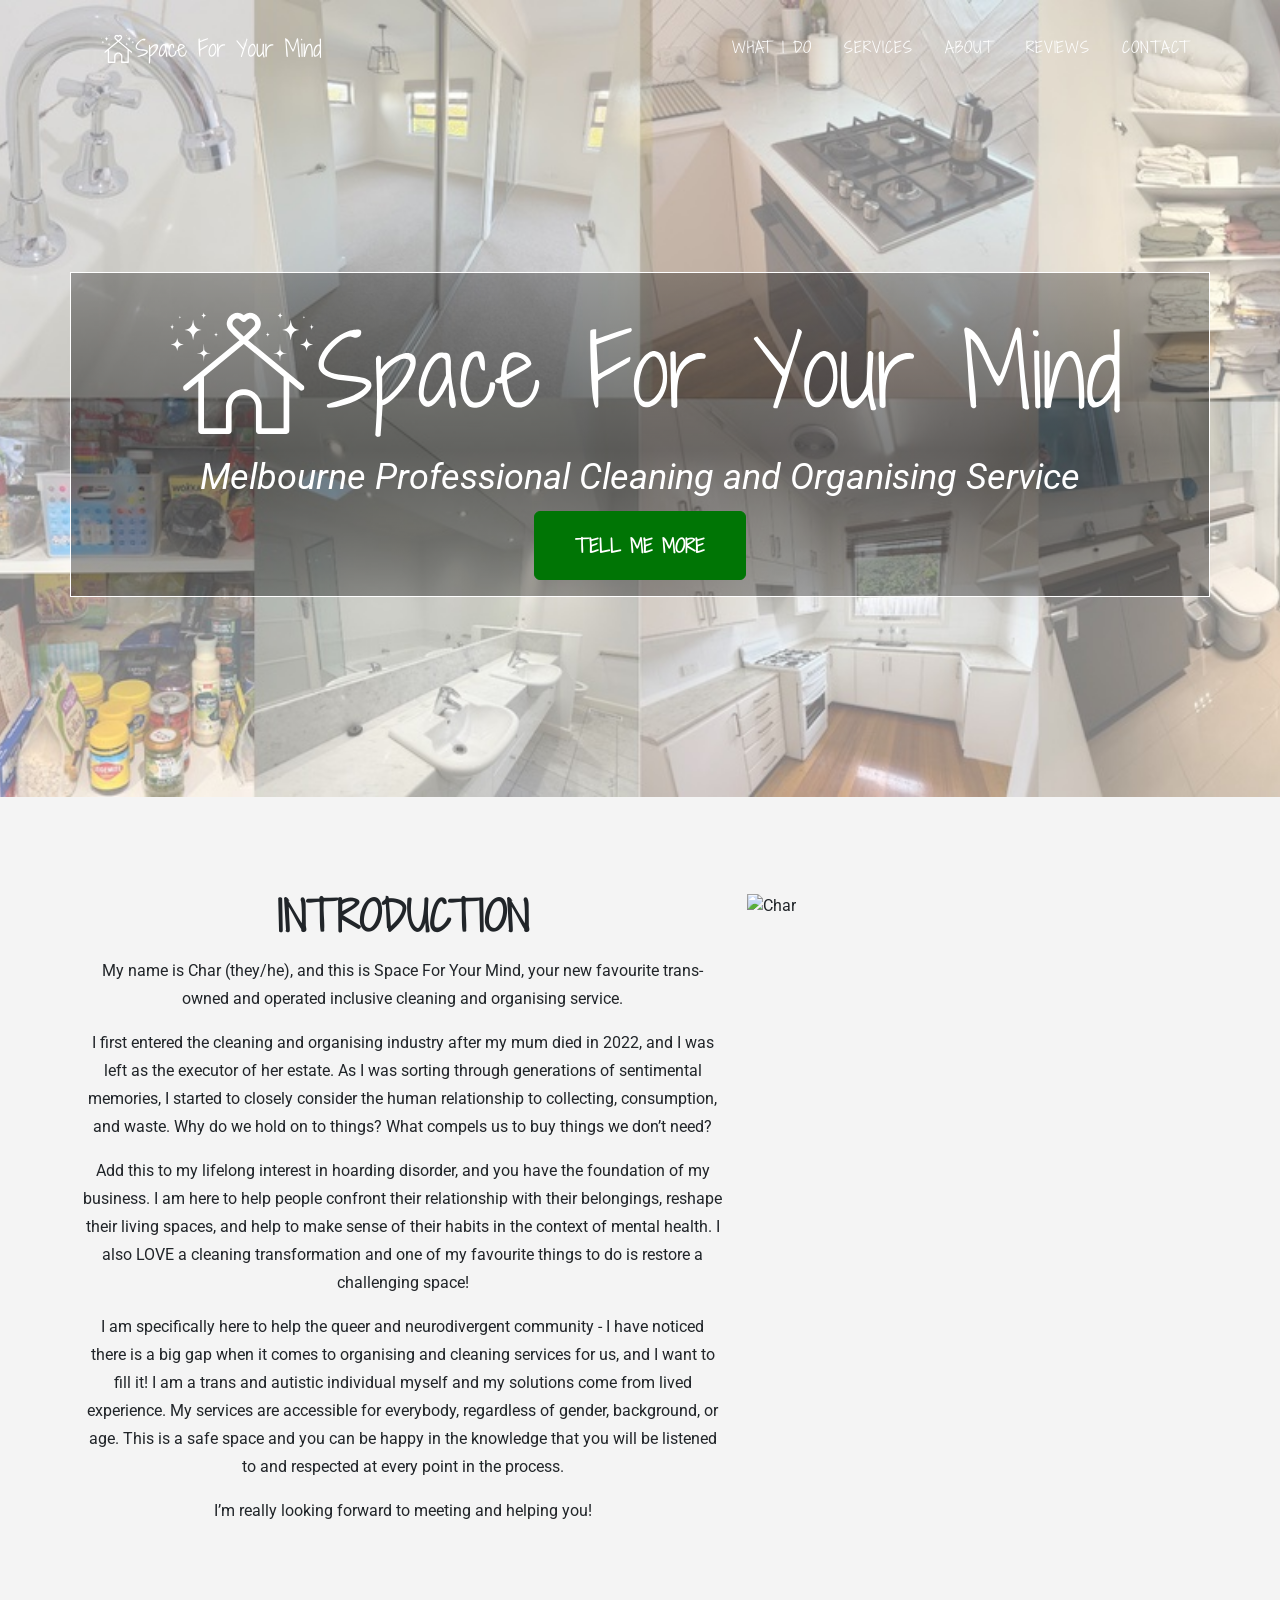
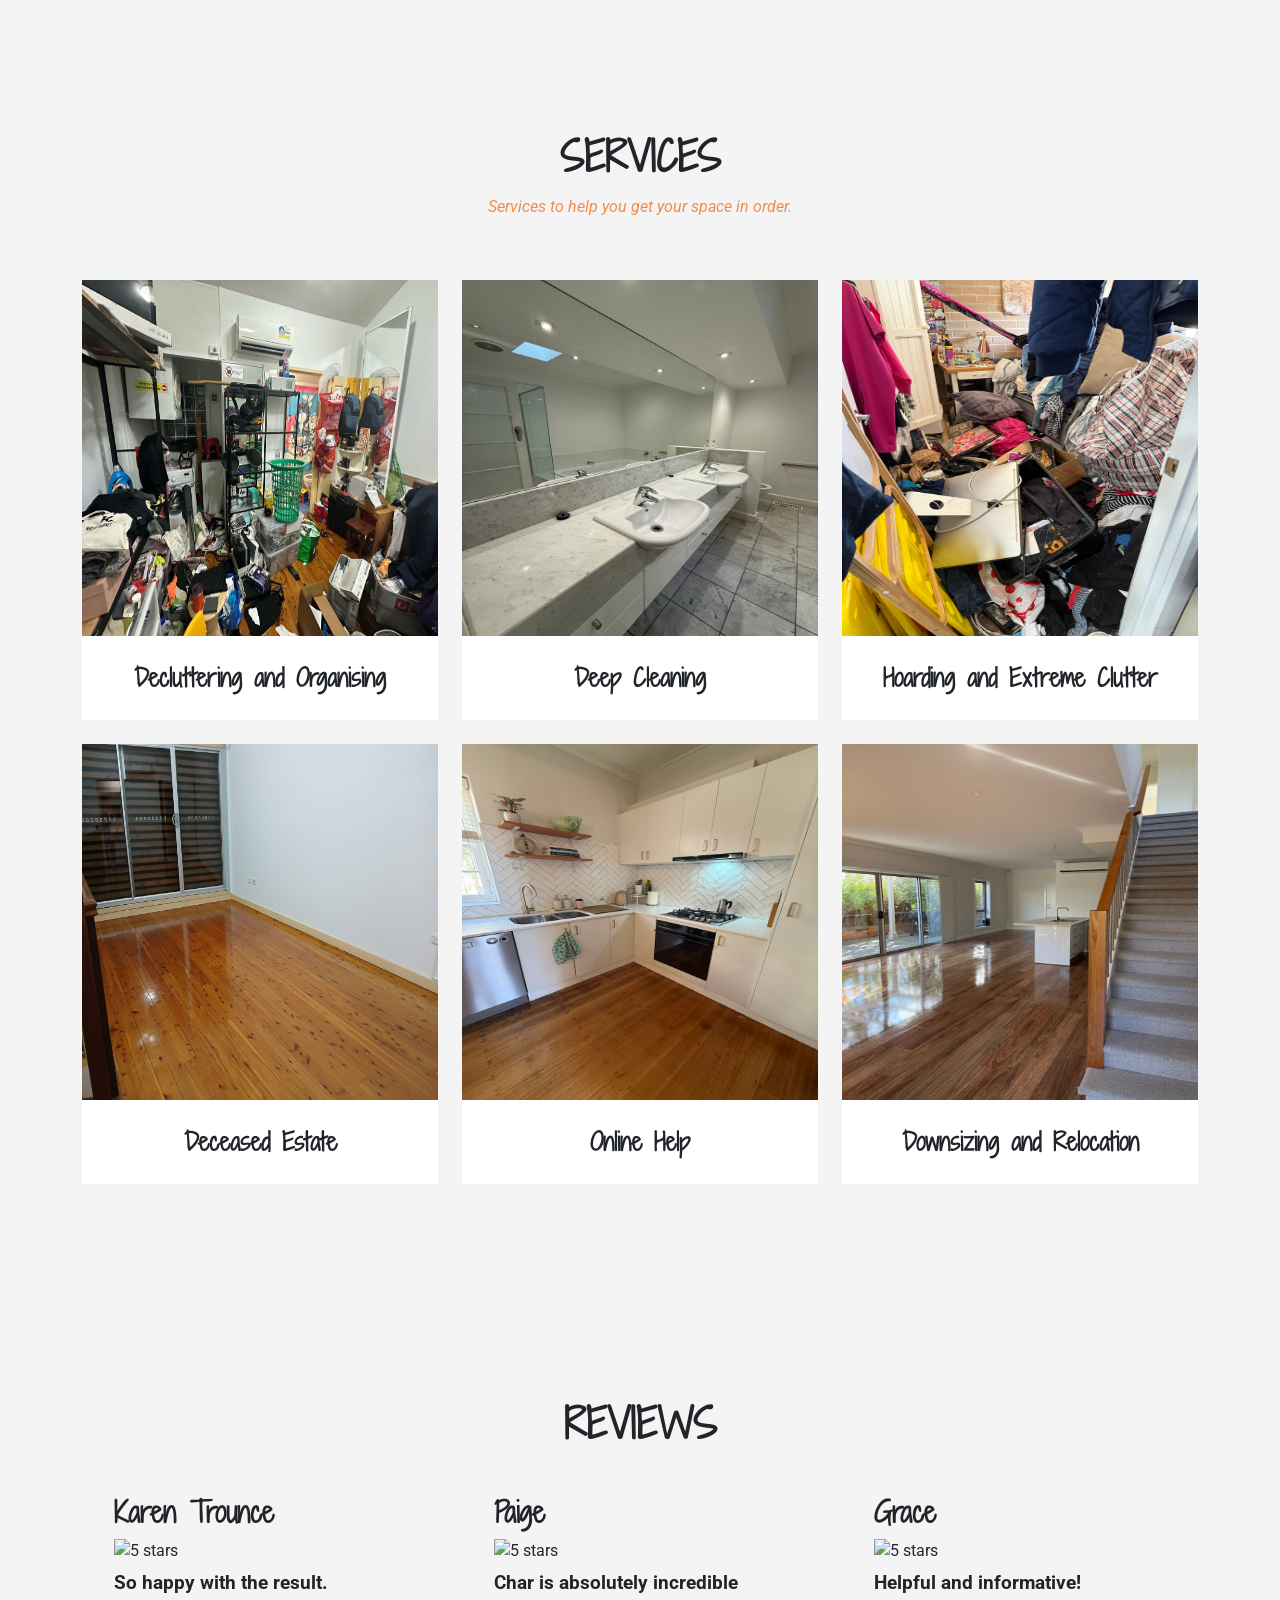
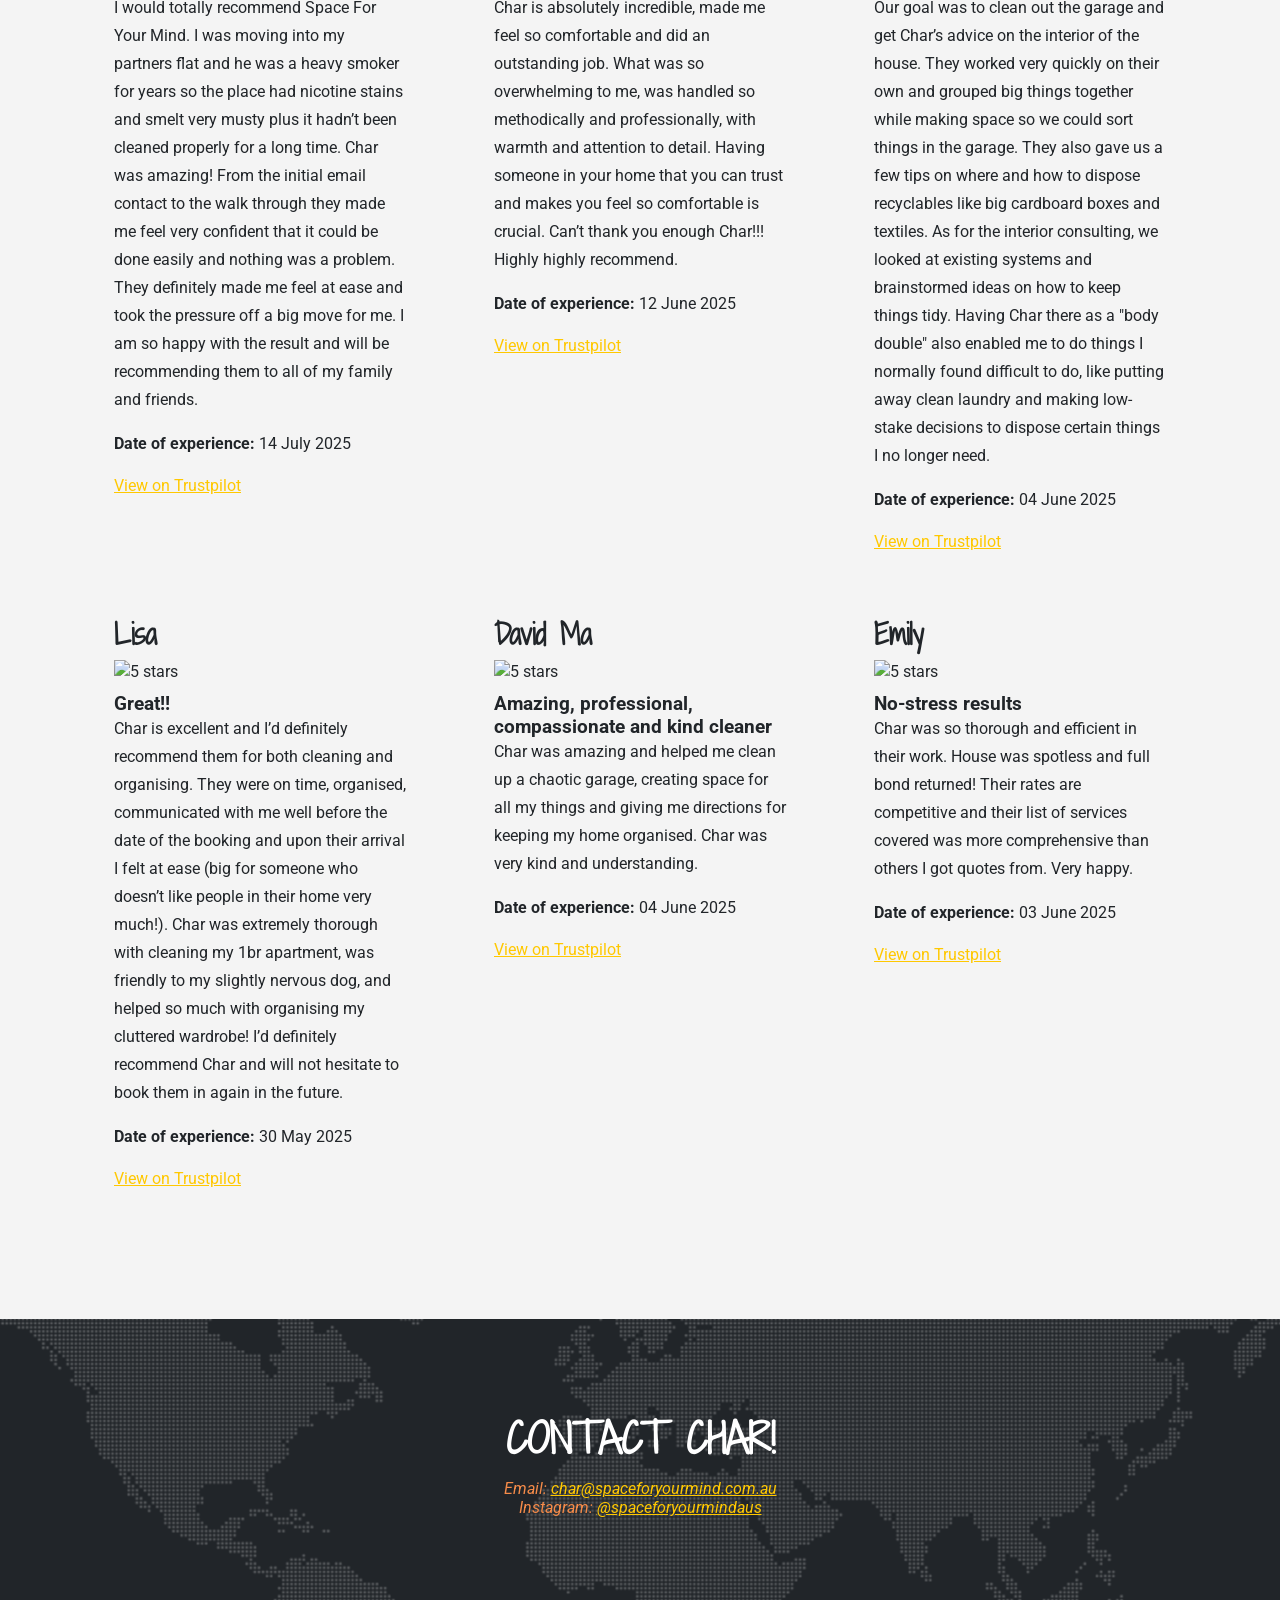
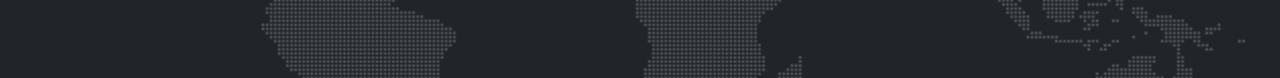
==== docs/index.html @ 2ed7f694 "first commit" ====
<!DOCTYPE html>
<html lang="en">

<head>
  <meta charset="utf-8" />
  <meta name="viewport" content="width=device-width, initial-scale=1, shrink-to-fit=no" />
  <meta name="description" content="" />
  <meta name="author" content="" />
  <title>Space For Your Mind</title>
  <!-- Favicon-->
  <link rel="icon" type="image/x-icon" href="assets/favicon.ico" />
  <!-- Font Awesome icons (free version)-->
  <script src="https://use.fontawesome.com/releases/v6.3.0/js/all.js" crossorigin="anonymous"></script>
  <!-- Google fonts-->

  <link rel="preconnect" href="https://fonts.googleapis.com">
  <link rel="preconnect" href="https://fonts.gstatic.com" crossorigin>
  <link
    href="https://fonts.googleapis.com/css2?family=Roboto:ital,wght@0,100;0,300;0,400;0,500;0,700;0,900;1,100;1,300;1,400;1,500;1,700;1,900&family=Shadows+Into+Light+Two&display=swap"
    rel="stylesheet">

  <link href="https://fonts.googleapis.com/css?family=Montserrat:400,700" rel="stylesheet" type="text/css" />
  <link href="https://fonts.googleapis.com/css?family=Roboto+Slab:400,100,300,700" rel="stylesheet" type="text/css" />
  <!-- Core theme CSS (includes Bootstrap)-->
  <link href="css/styles.css" rel="stylesheet" />
  <link href="css/spaceforyourmind.css" rel="stylesheet" />
</head>

<body id="page-top">
<!-- Navigation-->
<nav class="navbar navbar-expand-lg navbar-dark fixed-top" id="mainNav">
  <div class="container">
    <a class="navbar-brand" href="#page-top"><img src="assets/SFYM-logo.svg" alt="Space For Your Mind" /></a>
    <button class="navbar-toggler" type="button" data-bs-toggle="collapse" data-bs-target="#navbarResponsive"
      aria-controls="navbarResponsive" aria-expanded="false" aria-label="Toggle navigation">
      Menu
      <i class="fas fa-bars ms-1"></i>
    </button>



    <div class="collapse navbar-collapse" id="navbarResponsive">
      <ul class="navbar-nav text-uppercase ms-auto py-4 py-lg-0">
        <li class="nav-item">
          <a class="nav-link" href="#values">What I do</a>
        </li>
        <li class="nav-item">
          <a class="nav-link" href="#portfolio">Services</a>
        </li>
        <li class="nav-item">
          <a class="nav-link" href="#introduction">About</a>
        </li>
        <li class="nav-item"><a class="nav-link" href="#reviews">Reviews</a></li>
        <li class="nav-item">
          <a class="nav-link" href="#contact">Contact</a>
        </li>
      </ul>
    </div>
  </div>
</nav>
<!-- Masthead-->
<header class="masthead" style="">
  <div class="container">
    <div class="masthead-heading text-uppercase">
      <img id="masthead-logo" src="assets/SFYM-logo.svg" alt="Space For Your Mind" />
    </div>
    <div class="masthead-subheading">Melbourne Professional Cleaning and Organising Service</div>
    <a class="btn btn-primary btn-xl text-uppercase" href="#values">Tell Me More</a>
  </div>
</header>
  <section class="page-section" id="introduction">
    <div class="container">
      <div class="row">
        <div class="col-md-7 text-center">
          <h2 class="section-heading text-uppercase">Introduction</h2>
          <p>My name is Char (they/he), and this is Space For Your Mind, your new favourite trans-owned and operated inclusive cleaning and organising service. </p>
          <p>I first entered the cleaning and organising industry after my mum died in 2022, and I was left as the executor of her estate. As I was sorting through generations of sentimental memories, I started to closely consider the human relationship to collecting, consumption, and waste. Why do we hold on to things? What compels us to buy things we don’t need?</p>
          <p>Add this to my lifelong interest in hoarding disorder, and you have the foundation of my business. I am here to help people confront their relationship with their belongings, reshape their living spaces, and help to make sense of their habits in the context of mental health. I also LOVE a cleaning transformation and one of my favourite things to do is restore a challenging space! </p>
          <p>I am specifically here to help the queer and neurodivergent community - I have noticed there is a big gap when it comes to organising and cleaning services for us, and I want to fill it! I am a trans and autistic individual myself and my solutions come from lived experience. My services are accessible for everybody, regardless of gender, background, or age. This is a safe space and you can be happy in the knowledge that you will be listened to and respected at every point in the process.</p>
          <p>I’m really looking forward to meeting and helping you!</p>
        </div>
        <div class="col-md-5">
          <img src="/assets/img/char.jpeg" alt="Char" class="img-fluid" />
        </div>
      </div>
    </div>
  </section>

<style>
  div.horizontal-scroll {
    width: 100%;
    display: flex;
    flex-direction: row;
    overflow-x: auto;
    scroll-snap-type: x mandatory;

    > * {
      scroll-snap-align: start;
      margin-top: 1rem;
      margin-right: 1rem;
    }
  }
</style>

<section class="page-section bg-dark" id="portfolio">
    <div class="container">
      <div class="text-center">
        <h2 class="section-heading text-uppercase">Services</h2>
        <h3 class="section-subheading text-muted">Services to help you get your space in order.</h3>
      </div>
  
      <div id="servicesCarousel" class="carousel slide d-block d-md-none" data-bs-ride="false">
        <div class="carousel-inner">
            <div class="carousel-item active">
              <a class="d-block" data-bs-toggle="modal" href="#modal-decluttering">
                <div class="ratio ratio-1x1">
                  <img class="w-100 h-100 object-cover" src="assets/img/portfolio/decluttering.jpg" alt="Decluttering and Organising">
                </div>
              </a>
              <div class="mt-2 text-center">
                <h5 class="mb-1">Decluttering and Organising</h5>
                <p class="text-muted mb-0"></p>
              </div>
            </div>
            <div class="carousel-item ">
              <a class="d-block" data-bs-toggle="modal" href="#modal-deep-cleaning">
                <div class="ratio ratio-1x1">
                  <img class="w-100 h-100 object-cover" src="assets/img/portfolio/deep-cleaning.jpg" alt="Deep Cleaning">
                </div>
              </a>
              <div class="mt-2 text-center">
                <h5 class="mb-1">Deep Cleaning</h5>
                <p class="text-muted mb-0"></p>
              </div>
            </div>
            <div class="carousel-item ">
              <a class="d-block" data-bs-toggle="modal" href="#modal-hoarding">
                <div class="ratio ratio-1x1">
                  <img class="w-100 h-100 object-cover" src="assets/img/portfolio/hoarding.jpg" alt="Hoarding and Extreme Clutter">
                </div>
              </a>
              <div class="mt-2 text-center">
                <h5 class="mb-1">Hoarding and Extreme Clutter</h5>
                <p class="text-muted mb-0"></p>
              </div>
            </div>
            <div class="carousel-item ">
              <a class="d-block" data-bs-toggle="modal" href="#modal-deceased-estate">
                <div class="ratio ratio-1x1">
                  <img class="w-100 h-100 object-cover" src="assets/img/portfolio/deceased-estate.jpg" alt="Deceased Estate">
                </div>
              </a>
              <div class="mt-2 text-center">
                <h5 class="mb-1">Deceased Estate</h5>
                <p class="text-muted mb-0"></p>
              </div>
            </div>
            <div class="carousel-item ">
              <a class="d-block" data-bs-toggle="modal" href="#modal-end-of-lease">
                <div class="ratio ratio-1x1">
                  <img class="w-100 h-100 object-cover" src="assets/img/portfolio/end-of-lease.jpg" alt="Online Help">
                </div>
              </a>
              <div class="mt-2 text-center">
                <h5 class="mb-1">Online Help</h5>
                <p class="text-muted mb-0"></p>
              </div>
            </div>
            <div class="carousel-item ">
              <a class="d-block" data-bs-toggle="modal" href="#modal-downsizing">
                <div class="ratio ratio-1x1">
                  <img class="w-100 h-100 object-cover" src="assets/img/portfolio/downsizing.jpg" alt="Downsizing and Relocation">
                </div>
              </a>
              <div class="mt-2 text-center">
                <h5 class="mb-1">Downsizing and Relocation</h5>
                <p class="text-muted mb-0"></p>
              </div>
            </div>
        </div>
      </div>
  
      <div class="d-flex justify-content-center align-items-center gap-3 mt-2 d-block d-md-none">
        <button class="btn btn-dark" type="button" data-bs-target="#servicesCarousel" data-bs-slide="prev" aria-label="Previous">‹</button>
        <a id="mobileDetailsLink" class="btn btn-outline-dark" href="#modal-decluttering" data-bs-toggle="modal">Details</a>
        <button class="btn btn-dark" type="button" data-bs-target="#servicesCarousel" data-bs-slide="next" aria-label="Next">›</button>
      </div>
  
      <script>
        (function(){
          const carousel = document.getElementById('servicesCarousel');
          const details = document.getElementById('mobileDetailsLink');
          if (!carousel || !details) return;
          const updateLink = () => {
            const active = carousel.querySelector('.carousel-item.active a[data-bs-toggle="modal"]');
            if (!active) return;
            details.setAttribute('href', active.getAttribute('href'));
          };
          carousel.addEventListener('slid.bs.carousel', updateLink);
          updateLink();
        })();
      </script>
  
      <div class="row portfolio-grid d-none d-md-flex">
          <div class="col-12 col-md-4 mb-4">
            <!-- Portfolio item 1-->
            <div class="portfolio-item">
              <a class="portfolio-link" data-bs-toggle="modal" href="#modal-decluttering">
                <div class="portfolio-hover">
                  <div class="portfolio-hover-content">
                    <svg class="svg-inline--fa fa-plus fa-3x" aria-hidden="true" focusable="false" data-prefix="fas" data-icon="plus" role="img" xmlns="http://www.w3.org/2000/svg" viewBox="0 0 448 512" data-fa-i2svg=""><path fill="currentColor" d="M240 80c0-17.7-14.3-32-32-32s-32 14.3-32 32V224H32c-17.7 0-32 14.3-32 32s14.3 32 32 32H176V432c0 17.7 14.3 32 32 32s32-14.3 32-32V288H384c17.7 0 32-14.3 32-32s-14.3-32-32-32H240V80z"></path></svg><!-- <i class="fas fa-plus fa-3x"></i> Font Awesome fontawesome.com -->
                  </div>
                </div>
                <div class="ratio ratio-1x1">
                  <img class="w-100 h-100 object-cover" src="assets/img/portfolio/decluttering.jpg" alt="Decluttering and Organising">
                </div>
              </a>
              <div class="portfolio-caption">
                <div class="portfolio-caption-heading">Decluttering and Organising</div>
                <div class="portfolio-caption-subheading text-muted">
                  
                </div>
              </div>
            </div>
          </div>        <div class="col-12 col-md-4 mb-4">
            <!-- Portfolio item 1-->
            <div class="portfolio-item">
              <a class="portfolio-link" data-bs-toggle="modal" href="#modal-deep-cleaning">
                <div class="portfolio-hover">
                  <div class="portfolio-hover-content">
                    <svg class="svg-inline--fa fa-plus fa-3x" aria-hidden="true" focusable="false" data-prefix="fas" data-icon="plus" role="img" xmlns="http://www.w3.org/2000/svg" viewBox="0 0 448 512" data-fa-i2svg=""><path fill="currentColor" d="M240 80c0-17.7-14.3-32-32-32s-32 14.3-32 32V224H32c-17.7 0-32 14.3-32 32s14.3 32 32 32H176V432c0 17.7 14.3 32 32 32s32-14.3 32-32V288H384c17.7 0 32-14.3 32-32s-14.3-32-32-32H240V80z"></path></svg><!-- <i class="fas fa-plus fa-3x"></i> Font Awesome fontawesome.com -->
                  </div>
                </div>
                <div class="ratio ratio-1x1">
                  <img class="w-100 h-100 object-cover" src="assets/img/portfolio/deep-cleaning.jpg" alt="Deep Cleaning">
                </div>
              </a>
              <div class="portfolio-caption">
                <div class="portfolio-caption-heading">Deep Cleaning</div>
                <div class="portfolio-caption-subheading text-muted">
                  
                </div>
              </div>
            </div>
          </div>        <div class="col-12 col-md-4 mb-4">
            <!-- Portfolio item 1-->
            <div class="portfolio-item">
              <a class="portfolio-link" data-bs-toggle="modal" href="#modal-hoarding">
                <div class="portfolio-hover">
                  <div class="portfolio-hover-content">
                    <svg class="svg-inline--fa fa-plus fa-3x" aria-hidden="true" focusable="false" data-prefix="fas" data-icon="plus" role="img" xmlns="http://www.w3.org/2000/svg" viewBox="0 0 448 512" data-fa-i2svg=""><path fill="currentColor" d="M240 80c0-17.7-14.3-32-32-32s-32 14.3-32 32V224H32c-17.7 0-32 14.3-32 32s14.3 32 32 32H176V432c0 17.7 14.3 32 32 32s32-14.3 32-32V288H384c17.7 0 32-14.3 32-32s-14.3-32-32-32H240V80z"></path></svg><!-- <i class="fas fa-plus fa-3x"></i> Font Awesome fontawesome.com -->
                  </div>
                </div>
                <div class="ratio ratio-1x1">
                  <img class="w-100 h-100 object-cover" src="assets/img/portfolio/hoarding.jpg" alt="Hoarding and Extreme Clutter">
                </div>
              </a>
              <div class="portfolio-caption">
                <div class="portfolio-caption-heading">Hoarding and Extreme Clutter</div>
                <div class="portfolio-caption-subheading text-muted">
                  
                </div>
              </div>
            </div>
          </div>        <div class="col-12 col-md-4 mb-4">
            <!-- Portfolio item 1-->
            <div class="portfolio-item">
              <a class="portfolio-link" data-bs-toggle="modal" href="#modal-deceased-estate">
                <div class="portfolio-hover">
                  <div class="portfolio-hover-content">
                    <svg class="svg-inline--fa fa-plus fa-3x" aria-hidden="true" focusable="false" data-prefix="fas" data-icon="plus" role="img" xmlns="http://www.w3.org/2000/svg" viewBox="0 0 448 512" data-fa-i2svg=""><path fill="currentColor" d="M240 80c0-17.7-14.3-32-32-32s-32 14.3-32 32V224H32c-17.7 0-32 14.3-32 32s14.3 32 32 32H176V432c0 17.7 14.3 32 32 32s32-14.3 32-32V288H384c17.7 0 32-14.3 32-32s-14.3-32-32-32H240V80z"></path></svg><!-- <i class="fas fa-plus fa-3x"></i> Font Awesome fontawesome.com -->
                  </div>
                </div>
                <div class="ratio ratio-1x1">
                  <img class="w-100 h-100 object-cover" src="assets/img/portfolio/deceased-estate.jpg" alt="Deceased Estate">
                </div>
              </a>
              <div class="portfolio-caption">
                <div class="portfolio-caption-heading">Deceased Estate</div>
                <div class="portfolio-caption-subheading text-muted">
                  
                </div>
              </div>
            </div>
          </div>        <div class="col-12 col-md-4 mb-4">
            <!-- Portfolio item 1-->
            <div class="portfolio-item">
              <a class="portfolio-link" data-bs-toggle="modal" href="#modal-end-of-lease">
                <div class="portfolio-hover">
                  <div class="portfolio-hover-content">
                    <svg class="svg-inline--fa fa-plus fa-3x" aria-hidden="true" focusable="false" data-prefix="fas" data-icon="plus" role="img" xmlns="http://www.w3.org/2000/svg" viewBox="0 0 448 512" data-fa-i2svg=""><path fill="currentColor" d="M240 80c0-17.7-14.3-32-32-32s-32 14.3-32 32V224H32c-17.7 0-32 14.3-32 32s14.3 32 32 32H176V432c0 17.7 14.3 32 32 32s32-14.3 32-32V288H384c17.7 0 32-14.3 32-32s-14.3-32-32-32H240V80z"></path></svg><!-- <i class="fas fa-plus fa-3x"></i> Font Awesome fontawesome.com -->
                  </div>
                </div>
                <div class="ratio ratio-1x1">
                  <img class="w-100 h-100 object-cover" src="assets/img/portfolio/end-of-lease.jpg" alt="Online Help">
                </div>
              </a>
              <div class="portfolio-caption">
                <div class="portfolio-caption-heading">Online Help</div>
                <div class="portfolio-caption-subheading text-muted">
                  
                </div>
              </div>
            </div>
          </div>        <div class="col-12 col-md-4 mb-4">
            <!-- Portfolio item 1-->
            <div class="portfolio-item">
              <a class="portfolio-link" data-bs-toggle="modal" href="#modal-downsizing">
                <div class="portfolio-hover">
                  <div class="portfolio-hover-content">
                    <svg class="svg-inline--fa fa-plus fa-3x" aria-hidden="true" focusable="false" data-prefix="fas" data-icon="plus" role="img" xmlns="http://www.w3.org/2000/svg" viewBox="0 0 448 512" data-fa-i2svg=""><path fill="currentColor" d="M240 80c0-17.7-14.3-32-32-32s-32 14.3-32 32V224H32c-17.7 0-32 14.3-32 32s14.3 32 32 32H176V432c0 17.7 14.3 32 32 32s32-14.3 32-32V288H384c17.7 0 32-14.3 32-32s-14.3-32-32-32H240V80z"></path></svg><!-- <i class="fas fa-plus fa-3x"></i> Font Awesome fontawesome.com -->
                  </div>
                </div>
                <div class="ratio ratio-1x1">
                  <img class="w-100 h-100 object-cover" src="assets/img/portfolio/downsizing.jpg" alt="Downsizing and Relocation">
                </div>
              </a>
              <div class="portfolio-caption">
                <div class="portfolio-caption-heading">Downsizing and Relocation</div>
                <div class="portfolio-caption-subheading text-muted">
                  
                </div>
              </div>
            </div>
          </div>    </div>
  
        <!-- Scoped responsive styles for modal image -->
        <style>
          @media (max-width: 767.98px) {
            .modal-image-ratio { --bs-aspect-ratio: 50%; }
          }
          @media (min-width: 768px) {
            .modal-image-ratio { --bs-aspect-ratio: 100%; }
          }
          .portfolio-modal.modal .modal-content {
            padding-top: 0;
            padding-bottom: 0;
          }
        </style>
        <!-- Portfolio item 1 modal popup-->
        <div class="portfolio-modal modal fade" id="modal-decluttering" tabindex="-1" role="dialog" aria-hidden="true">
          <div class="modal-dialog modal-dialog-centered modal-lg">
          <div class="modal-content">
            <button type="button" class="btn-close ms-auto me-2 mt-2" data-bs-dismiss="modal" aria-label="Close"></button>
            <div class="container py-3">
              <div class="row justify-content-center">
                <div class="col-12 col-lg-10">
                  <div class="modal-body p-0">
                    <div class="row g-3">
                      <div class="col-12 col-md-5">
                        <div class="ratio modal-image-ratio">
                          <img class="w-100 h-100" style="object-fit: cover; object-position: center;" src="assets/img/portfolio/decluttering.jpg" alt="Decluttering and Organising">
                        </div>
                      </div>
                      <div class="col-12 col-md-7">
                        <h3 class="h4 h3-md">Decluttering and Organising</h3>
                        <div class="small small-md">
                          <p>My decluttering and organising service is for you if you are having trouble creating and maintaining organisation in any part of your living space. I can help you with one area (like a pantry or wardrobe), or we can dig right in and do the whole room - or the whole home! I start by chatting with you about your goals for the space, and any accessibility needs or special requests you may have. Then we can either work together decluttering, where I help you choose items to donate or discard, or you can sit back and let me organise your space without letting anything go.</p>
        <p>Decluttering and organising can be done over several sessions on an ongoing basis, or in one session – this all depends upon the size of the space and complexity of the task, and we will discuss a suitable timeframe in our initial consultation. I can also add on a deep clean of the home when the organising is finished, for that finishing touch! I am able to facilitate rubbish removal as well as small donations to op-shops (based on suitability of items and at the op-shop’s discretion).</p>
        
                        </div>
                        <div class="mt-3">
                          <button class="btn btn-primary" data-bs-dismiss="modal" type="button">Contact me</button>
                          <button class="btn btn-outline-secondary" data-bs-dismiss="modal" type="button">Close</button>
                        </div>
                      </div>
                    </div>
                  </div>
                </div>
              </div>
            </div>
          </div>
        </div>
        </div>      <!-- Scoped responsive styles for modal image -->
        <style>
          @media (max-width: 767.98px) {
            .modal-image-ratio { --bs-aspect-ratio: 50%; }
          }
          @media (min-width: 768px) {
            .modal-image-ratio { --bs-aspect-ratio: 100%; }
          }
          .portfolio-modal.modal .modal-content {
            padding-top: 0;
            padding-bottom: 0;
          }
        </style>
        <!-- Portfolio item 1 modal popup-->
        <div class="portfolio-modal modal fade" id="modal-deep-cleaning" tabindex="-1" role="dialog" aria-hidden="true">
          <div class="modal-dialog modal-dialog-centered modal-lg">
          <div class="modal-content">
            <button type="button" class="btn-close ms-auto me-2 mt-2" data-bs-dismiss="modal" aria-label="Close"></button>
            <div class="container py-3">
              <div class="row justify-content-center">
                <div class="col-12 col-lg-10">
                  <div class="modal-body p-0">
                    <div class="row g-3">
                      <div class="col-12 col-md-5">
                        <div class="ratio modal-image-ratio">
                          <img class="w-100 h-100" style="object-fit: cover; object-position: center;" src="assets/img/portfolio/deep-cleaning.jpg" alt="Deep Cleaning">
                        </div>
                      </div>
                      <div class="col-12 col-md-7">
                        <h3 class="h4 h3-md">Deep Cleaning</h3>
                        <div class="small small-md">
                          <p>Has your home or living space really got away from you? I understand, and I am here to help. If you are worried that your home has got to the point where it is no longer sanitary, or if you are simply overwhelmed by the task ahead, I can provide a deep, industrial clean for you. This can be for one room that you just can’t tackle alone, such as the kitchen, or it can be for the whole house. I provide a discreet, kind, and compassionate service, with my only goal being to make you feel safe and comfortable in your own space again.</p>
        
                        </div>
                        <div class="mt-3">
                          <button class="btn btn-primary" data-bs-dismiss="modal" type="button">Contact me</button>
                          <button class="btn btn-outline-secondary" data-bs-dismiss="modal" type="button">Close</button>
                        </div>
                      </div>
                    </div>
                  </div>
                </div>
              </div>
            </div>
          </div>
        </div>
        </div>      <!-- Scoped responsive styles for modal image -->
        <style>
          @media (max-width: 767.98px) {
            .modal-image-ratio { --bs-aspect-ratio: 50%; }
          }
          @media (min-width: 768px) {
            .modal-image-ratio { --bs-aspect-ratio: 100%; }
          }
          .portfolio-modal.modal .modal-content {
            padding-top: 0;
            padding-bottom: 0;
          }
        </style>
        <!-- Portfolio item 1 modal popup-->
        <div class="portfolio-modal modal fade" id="modal-hoarding" tabindex="-1" role="dialog" aria-hidden="true">
          <div class="modal-dialog modal-dialog-centered modal-lg">
          <div class="modal-content">
            <button type="button" class="btn-close ms-auto me-2 mt-2" data-bs-dismiss="modal" aria-label="Close"></button>
            <div class="container py-3">
              <div class="row justify-content-center">
                <div class="col-12 col-lg-10">
                  <div class="modal-body p-0">
                    <div class="row g-3">
                      <div class="col-12 col-md-5">
                        <div class="ratio modal-image-ratio">
                          <img class="w-100 h-100" style="object-fit: cover; object-position: center;" src="assets/img/portfolio/hoarding.jpg" alt="Hoarding and Extreme Clutter">
                        </div>
                      </div>
                      <div class="col-12 col-md-7">
                        <h3 class="h4 h3-md">Hoarding and Extreme Clutter</h3>
                        <div class="small small-md">
                          <p>Hoarding disorder is a complicated, isolating condition, but it is more common than you might think. If yourself or someone you know is struggling to let items go, while bringing more and more items into their already cluttered living space, seeking external help can be highly beneficial. I have extensive experience working with people who struggle with hoarding, and I am not here to simply come into your home and throw everything away. I am here to chat openly and honestly with you about your items and collections, what they mean to you, and what we might do with those items which are no longer serving a purpose to you. I aim to provide a holistic, ongoing approach to my hoarding clients and guide them through the difficult, yet necessary, process of letting items go. I also provide ongoing sessions and follow ups, to ensure the space is being maintained and to help with any extra cleaning and re-organising that may be necessary in the future.</p>
        
                        </div>
                        <div class="mt-3">
                          <button class="btn btn-primary" data-bs-dismiss="modal" type="button">Contact me</button>
                          <button class="btn btn-outline-secondary" data-bs-dismiss="modal" type="button">Close</button>
                        </div>
                      </div>
                    </div>
                  </div>
                </div>
              </div>
            </div>
          </div>
        </div>
        </div>      <!-- Scoped responsive styles for modal image -->
        <style>
          @media (max-width: 767.98px) {
            .modal-image-ratio { --bs-aspect-ratio: 50%; }
          }
          @media (min-width: 768px) {
            .modal-image-ratio { --bs-aspect-ratio: 100%; }
          }
          .portfolio-modal.modal .modal-content {
            padding-top: 0;
            padding-bottom: 0;
          }
        </style>
        <!-- Portfolio item 1 modal popup-->
        <div class="portfolio-modal modal fade" id="modal-deceased-estate" tabindex="-1" role="dialog" aria-hidden="true">
          <div class="modal-dialog modal-dialog-centered modal-lg">
          <div class="modal-content">
            <button type="button" class="btn-close ms-auto me-2 mt-2" data-bs-dismiss="modal" aria-label="Close"></button>
            <div class="container py-3">
              <div class="row justify-content-center">
                <div class="col-12 col-lg-10">
                  <div class="modal-body p-0">
                    <div class="row g-3">
                      <div class="col-12 col-md-5">
                        <div class="ratio modal-image-ratio">
                          <img class="w-100 h-100" style="object-fit: cover; object-position: center;" src="assets/img/portfolio/deceased-estate.jpg" alt="Deceased Estate">
                        </div>
                      </div>
                      <div class="col-12 col-md-7">
                        <h3 class="h4 h3-md">Deceased Estate</h3>
                        <div class="small small-md">
                          <p>Being left as an executor after someone passes away is one of the most stressful things one can go through - having been in this position myself, I know first hand. Sorting a loved one’s home after they have passed is emotional and overwhelming, but I can provide the helping hand that you need. I can help you sort through belongings, pack them up, and help you with the logistics of transportation and storage. I can also provide a full home clean when we have sorted all the remaining belongings, to get the house spick and span and ready for the market, or for the next occupant. Consider me a “one stop shop” for your deceased estate needs, and relieve the pressure of your work as an executor.</p>
        
                        </div>
                        <div class="mt-3">
                          <button class="btn btn-primary" data-bs-dismiss="modal" type="button">Contact me</button>
                          <button class="btn btn-outline-secondary" data-bs-dismiss="modal" type="button">Close</button>
                        </div>
                      </div>
                    </div>
                  </div>
                </div>
              </div>
            </div>
          </div>
        </div>
        </div>      <!-- Scoped responsive styles for modal image -->
        <style>
          @media (max-width: 767.98px) {
            .modal-image-ratio { --bs-aspect-ratio: 50%; }
          }
          @media (min-width: 768px) {
            .modal-image-ratio { --bs-aspect-ratio: 100%; }
          }
          .portfolio-modal.modal .modal-content {
            padding-top: 0;
            padding-bottom: 0;
          }
        </style>
        <!-- Portfolio item 1 modal popup-->
        <div class="portfolio-modal modal fade" id="modal-end-of-lease" tabindex="-1" role="dialog" aria-hidden="true">
          <div class="modal-dialog modal-dialog-centered modal-lg">
          <div class="modal-content">
            <button type="button" class="btn-close ms-auto me-2 mt-2" data-bs-dismiss="modal" aria-label="Close"></button>
            <div class="container py-3">
              <div class="row justify-content-center">
                <div class="col-12 col-lg-10">
                  <div class="modal-body p-0">
                    <div class="row g-3">
                      <div class="col-12 col-md-5">
                        <div class="ratio modal-image-ratio">
                          <img class="w-100 h-100" style="object-fit: cover; object-position: center;" src="assets/img/portfolio/end-of-lease.jpg" alt="Online Help">
                        </div>
                      </div>
                      <div class="col-12 col-md-7">
                        <h3 class="h4 h3-md">Online Help</h3>
                        <div class="small small-md">
                          <p>Do you live outside of my service area, but would really like some help with your home? Even if I can’t be there personally, I can still help you get started. Through video calls, I will provide an initial consultation to learn about your situation and understand where you are struggling – that might be with too much clutter, keeping on top of regular cleaning, or bringing too many items into your home. From there, I will write you a unique plan with goals, strategies, and checklists to help you take control of your space. With regular check ins to keep you accountable, help might not be as far away as you think.</p>
        
                        </div>
                        <div class="mt-3">
                          <button class="btn btn-primary" data-bs-dismiss="modal" type="button">Contact me</button>
                          <button class="btn btn-outline-secondary" data-bs-dismiss="modal" type="button">Close</button>
                        </div>
                      </div>
                    </div>
                  </div>
                </div>
              </div>
            </div>
          </div>
        </div>
        </div>      <!-- Scoped responsive styles for modal image -->
        <style>
          @media (max-width: 767.98px) {
            .modal-image-ratio { --bs-aspect-ratio: 50%; }
          }
          @media (min-width: 768px) {
            .modal-image-ratio { --bs-aspect-ratio: 100%; }
          }
          .portfolio-modal.modal .modal-content {
            padding-top: 0;
            padding-bottom: 0;
          }
        </style>
        <!-- Portfolio item 1 modal popup-->
        <div class="portfolio-modal modal fade" id="modal-downsizing" tabindex="-1" role="dialog" aria-hidden="true">
          <div class="modal-dialog modal-dialog-centered modal-lg">
          <div class="modal-content">
            <button type="button" class="btn-close ms-auto me-2 mt-2" data-bs-dismiss="modal" aria-label="Close"></button>
            <div class="container py-3">
              <div class="row justify-content-center">
                <div class="col-12 col-lg-10">
                  <div class="modal-body p-0">
                    <div class="row g-3">
                      <div class="col-12 col-md-5">
                        <div class="ratio modal-image-ratio">
                          <img class="w-100 h-100" style="object-fit: cover; object-position: center;" src="assets/img/portfolio/downsizing.jpg" alt="Downsizing and Relocation">
                        </div>
                      </div>
                      <div class="col-12 col-md-7">
                        <h3 class="h4 h3-md">Downsizing and Relocation</h3>
                        <div class="small small-md">
                          <p>Have you got an elderly relative moving into aged care? Or perhaps your children have moved out and you are looking to move into a smaller, more manageable home? Whatever your circumstances, I can help you with the difficult task of fitting a lifetime’s worth of memories into a much smaller space. Working together with you, we can sort through items, deciding what to keep, donate, sell, or discard, in a way that honours their significance and value.</p>
        <p>I can also package in a full home clean to have the original home spotless to hit the market or to be ready for the next tenant.</p>
        
                        </div>
                        <div class="mt-3">
                          <button class="btn btn-primary" data-bs-dismiss="modal" type="button">Contact me</button>
                          <button class="btn btn-outline-secondary" data-bs-dismiss="modal" type="button">Close</button>
                        </div>
                      </div>
                    </div>
                  </div>
                </div>
              </div>
            </div>
          </div>
        </div>
        </div>  </div>
  </section>

<section class="page-section" id="reviews">
    <div class="container">
      <div class="text-center">
        <h2 class="section-heading text-uppercase">Reviews</h2>
  
      </div>
      <div class="row">
        <div class="col-md-6 col-lg-4">
          <div class="review">
            <div class="review-header">
              <h3>Karen Trounce</h3>
              <img class="stars" src="/assets/stars-5.svg" alt="5 stars">
              <h4>So happy with the result.</h4>
            </div>
            <p>I would totally recommend Space For Your Mind. I was moving into my partners flat and he was a heavy smoker for years so the place had nicotine stains and smelt very musty plus it hadn’t been cleaned properly for a long time. Char was amazing! From the initial email contact to the walk through they made me feel very confident that it could be done easily and nothing was a problem. They definitely made me feel at ease and took the pressure off a big move for me. I am so happy with the result and will be recommending them to all of my family and friends.</p>
        
            <p><b>Date of experience:</b> 14 July 2025</p>
            <a href="https://au.trustpilot.com/reviews/68807ae5dc514279a2ba2d60" target="_blank">View on Trustpilot</a>
          </div>
        </div>      <div class="col-md-6 col-lg-4">
          <div class="review">
            <div class="review-header">
              <h3>Paige</h3>
              <img class="stars" src="/assets/stars-5.svg" alt="5 stars">
              <h4>Char is absolutely incredible</h4>
            </div>
            <p>Char is absolutely incredible, made me feel so comfortable and did an outstanding job. What was so overwhelming to me, was handled so methodically and professionally, with warmth and attention to detail. Having someone in your home that you can trust and makes you feel so comfortable is crucial. Can’t thank you enough Char!!! Highly highly recommend.</p>
        
            <p><b>Date of experience:</b> 12 June 2025</p>
            <a href="https://au.trustpilot.com/reviews/685d092bf730c6adc29a6f4d" target="_blank">View on Trustpilot</a>
          </div>
        </div>      <div class="col-md-6 col-lg-4">
          <div class="review">
            <div class="review-header">
              <h3>Grace</h3>
              <img class="stars" src="/assets/stars-5.svg" alt="5 stars">
              <h4>Helpful and informative!</h4>
            </div>
            <p>Our goal was to clean out the garage and get Char’s advice on the interior of the house. They worked very quickly on their own and grouped big things together while making space so we could sort things in the garage. They also gave us a few tips on where and how to dispose recyclables like big cardboard boxes and textiles. As for the interior consulting, we looked at existing systems and brainstormed ideas on how to keep things tidy. Having Char there as a "body double" also enabled me to do things I normally found difficult to do, like putting away clean laundry and making low-stake decisions to dispose certain things I no longer need.</p>
        
            <p><b>Date of experience:</b> 04 June 2025</p>
            <a href="https://au.trustpilot.com/reviews/6856353a9f56465b80bbbc6e" target="_blank">View on Trustpilot</a>
          </div>
        </div>      <div class="col-md-6 col-lg-4">
          <div class="review">
            <div class="review-header">
              <h3>Lisa</h3>
              <img class="stars" src="/assets/stars-5.svg" alt="5 stars">
              <h4>Great!!</h4>
            </div>
            <p>Char is excellent and I’d definitely recommend them for both cleaning and organising. They were on time, organised, communicated with me well before the date of the booking and upon their arrival I felt at ease (big for someone who doesn’t like people in their home very much!). Char was extremely thorough with cleaning my 1br apartment, was friendly to my slightly nervous dog, and helped so much with organising my cluttered wardrobe! I’d definitely recommend Char and will not hesitate to book them in again in the future.</p>
        
            <p><b>Date of experience:</b> 30 May 2025</p>
            <a href="https://au.trustpilot.com/reviews/6843c34c8e0bd909ac9bc8b9" target="_blank">View on Trustpilot</a>
          </div>
        </div>      <div class="col-md-6 col-lg-4">
          <div class="review">
            <div class="review-header">
              <h3>David Ma</h3>
              <img class="stars" src="/assets/stars-5.svg" alt="5 stars">
              <h4>Amazing, professional, compassionate and kind cleaner</h4>
            </div>
            <p>Char was amazing and helped me clean up a chaotic garage, creating space for all my things and giving me directions for keeping my home organised. Char was very kind and understanding.</p>
        
            <p><b>Date of experience:</b> 04 June 2025</p>
            <a href="https://au.trustpilot.com/reviews/6843ea8dbd2cf6a2185cfefb" target="_blank">View on Trustpilot</a>
          </div>
        </div>      <div class="col-md-6 col-lg-4">
          <div class="review">
            <div class="review-header">
              <h3>Emily</h3>
              <img class="stars" src="/assets/stars-5.svg" alt="5 stars">
              <h4>No-stress results</h4>
            </div>
            <p>Char was so thorough and efficient in their work. House was spotless and full bond returned!
        Their rates are competitive and their list of services covered was more comprehensive than others I got quotes from. Very happy.</p>
        
            <p><b>Date of experience:</b> 03 June 2025</p>
            <a href="https://au.trustpilot.com/reviews/6842a69428fa077648e5c803" target="_blank">View on Trustpilot</a>
          </div>
        </div>    </div>
    </div>
  
  
  
  
  </section>

<!-- Contact-->
<section class="page-section" id="contact">
  <div class="container">
    <div class="text-center">
      <h2 class="section-heading text-uppercase">Contact Char!</h2>
      <h3 class="section-subheading text-muted">
        Email: <a href="mailto:char@spaceforyourmind.com.au">char@spaceforyourmind.com.au</a>
        <br />
        Instagram: <a href="https://www.instagram.com/spaceforyourmindaus/" target="_blank">@spaceforyourmindaus</a>
      </h3>
    </div>

  </div>
</section>


    <!-- Google tag (gtag.js) -->
  <script async src="https://www.googletagmanager.com/gtag/js?id=G-8Q9TPTJ2Y5"></script>
  <script>
    window.dataLayer = window.dataLayer || [];
    function gtag(){dataLayer.push(arguments);}
    gtag('js', new Date());

    gtag('config', 'G-8Q9TPTJ2Y5');
  </script>
</body>

</html>
---- docs/css/spaceforyourmind.css ----
/* https://coolors.co/007505-ffde58-f58b49-f4f4f4-4a4a4a */
:root {
  --office-green: #007505ff;
  --office-green-rgb: rgb(var(--office-green-rgb));
  --mustard: #ffde58ff;
  --mustard-rgb: rgba(var(--mustard-rgb));
  --atomic-tangerine: #f58b49ff;
  --atomic-tangerine-rgb: rgba(var(--atomic-tangerine-rgb));
  --white-smoke: #f4f4f4ff;
  --white-smoke-rgb: rgba(var(--white-smoke-rgb));
  --davys-gray: #4a4a4aff;
  --davys-gray-rgb: rgba(var(--davys-gray-rgb));
  --bs-primary: var(--office-green);
  --bs-secondary: var(--atomic-tangerine);
  --bs-success: var(--mustard);
  --bs-info: var(--white-smoke);
  --bs-danger: var(--davys-gray);
  --bs-light: var(--white-smoke);
  --bs-dark: var(--davys-gray);
  --bs-primary-rgb: rgba(var(--bs-primary));
  --bs-secondary-rgb: rgba(var(--bs-secondary));
  --bs-success-rgb: rgba(var(--bs-success));
  --bs-info-rgb: rgba(var(--bs-info));
  --bs-warning: var(--bs-primary);
  --bs-warning-rgb: rgba(var(--bs-warning));
  --bs-danger-rgb: rgba(var(--bs-danger));
  --bs-light-rgb: rgba(var(--bs-light));
  --bs-dark-rgb: rgba(var(--bs-dark));
  --bs-white-rgb: 255, 255, 255;
  --bs-black-rgb: 0, 0, 0;
  --bs-body-color-rgb: 33, 37, 41;
  --bs-body-bg: var(--bs-light);
  --bs-body-bg-rgb: rgba(var(--bs-body-bg));
  --bs-body-heading-font-family: "Shadows Into Light Two", "Montserrat", -apple-system, BlinkMacSystemFont, "Segoe UI", Roboto, "Helvetica Neue", Arial, sans-serif, "Apple Color Emoji", "Segoe UI Emoji", "Segoe UI Symbol", "Noto Color Emoji";
  --bs-body-font-family: "Roboto" ;
}

#portfolio img.img-fluid {
  width: 100%;
  aspect-ratio: 1/1;
  height: auto;
  object-fit: cover;
  object-position: center;
  /* border-radius: 0.5rem; */
  box-shadow: 0px 0px 10px rgba(0, 0, 0, 0.1);
}

.modal-dialog .img-fluid {
  margin: 0 auto;
  width: 80%;
  aspect-ratio: 2/1;
  height: auto;
  object-fit: cover;
  object-position: center;
  /* border-radius: 0.5rem; */
  box-shadow: 0px 0px 10px rgba(0, 0, 0, 0.1);
}

header.masthead {
  background-image: url("../assets/img/website_header.jpg");
}
header.masthead div.container {
  color: white;
  background-image: linear-gradient(to bottom, rgba(0, 0, 0, 0), rgba(0, 0, 0, 0.5), rgba(0, 0, 0, 0));
  background-size: 100% 100%;
  background-position: center;
  background-repeat: no-repeat;
  background-attachment: fixed;
  padding: 1rem;
  border: 1px solid white;
}
header.masthead .masthead-subheading {
  margin-bottom: 1rem;
}
header.masthead .masthead-heading {
  margin: 1rem 0;
}
header.masthead .masthead-heading #masthead-logo {
  max-height: 150px;
  width: 100%;
}

div.review {
  border: 1px solid rgba(var(--bs-primary-rgb), 0.2);
  margin: 1rem;
  padding: 1rem;
}
div.review h4 {
  font-family: var(--bs-body-font-family);
  font-size: 1.2rem;
  margin: 0;
  margin-top: 0.5rem;
}
div.review img.stars {
  height: 20px;
}
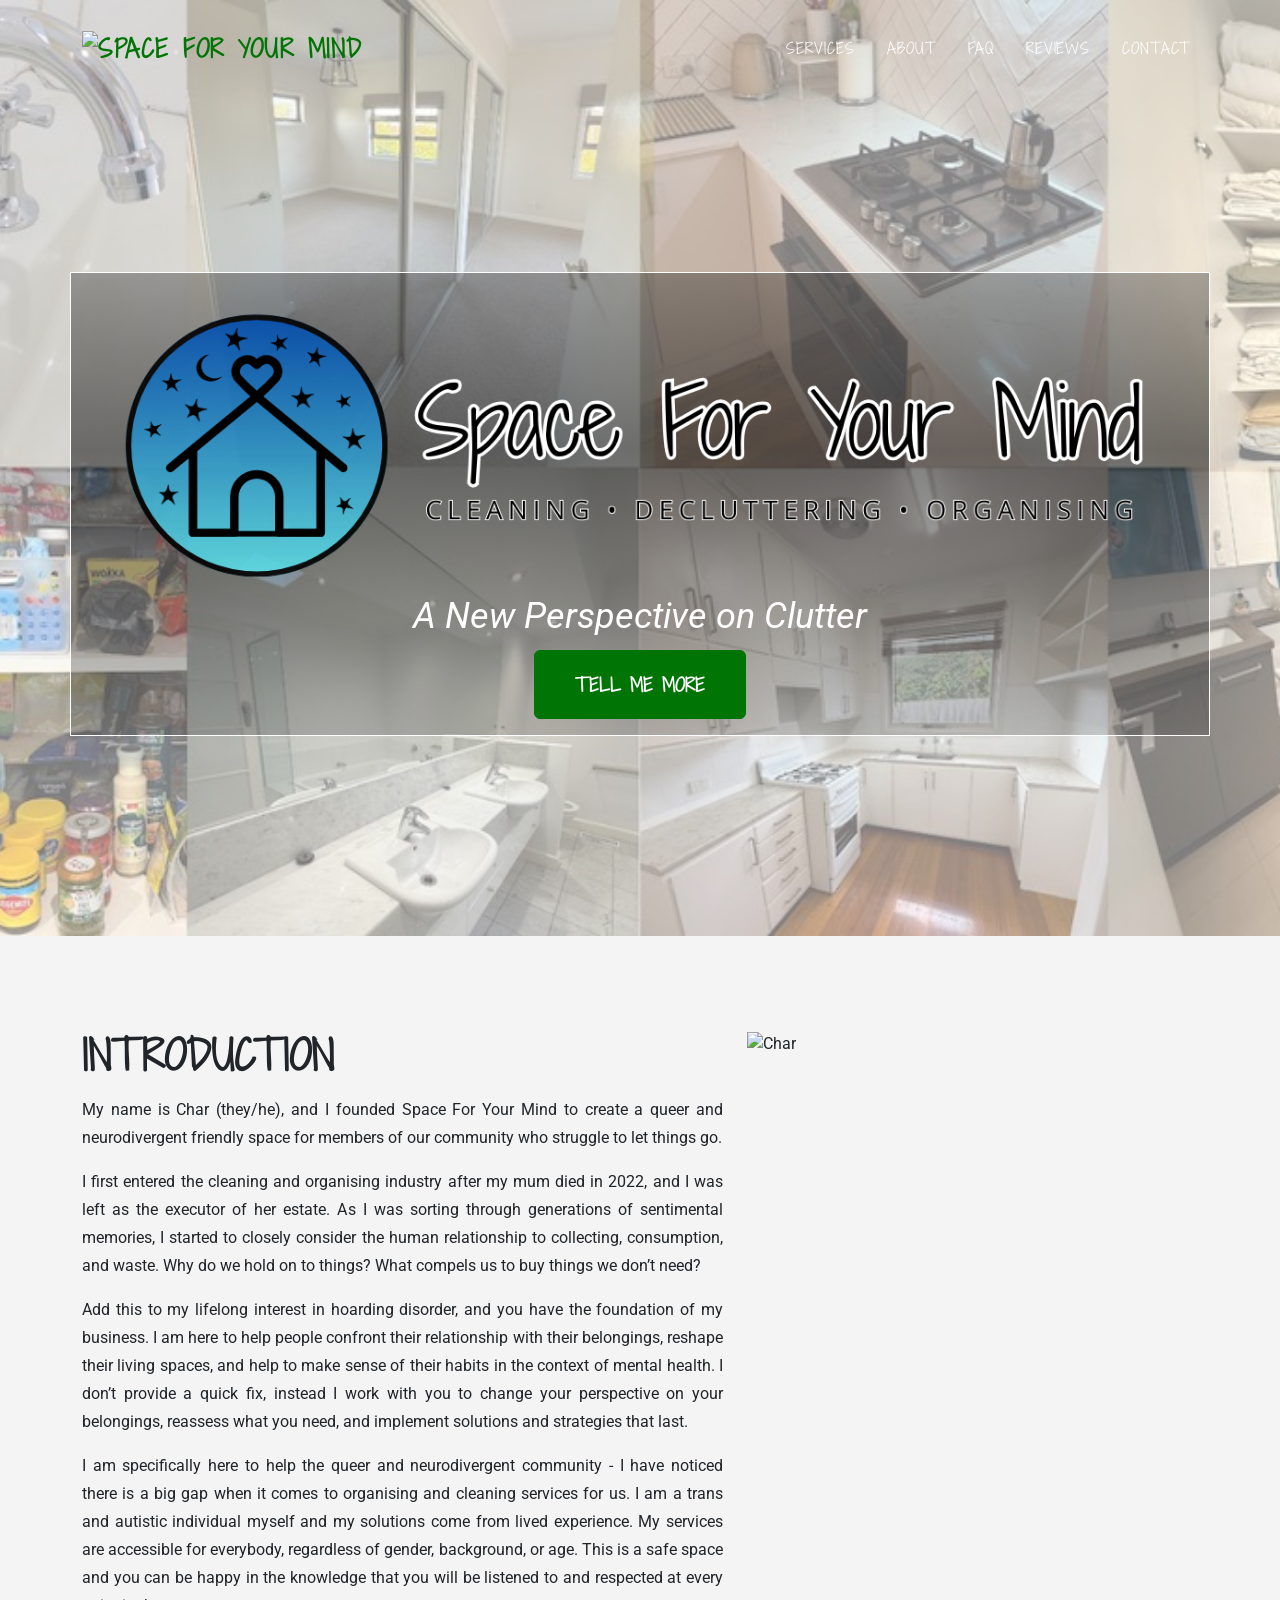
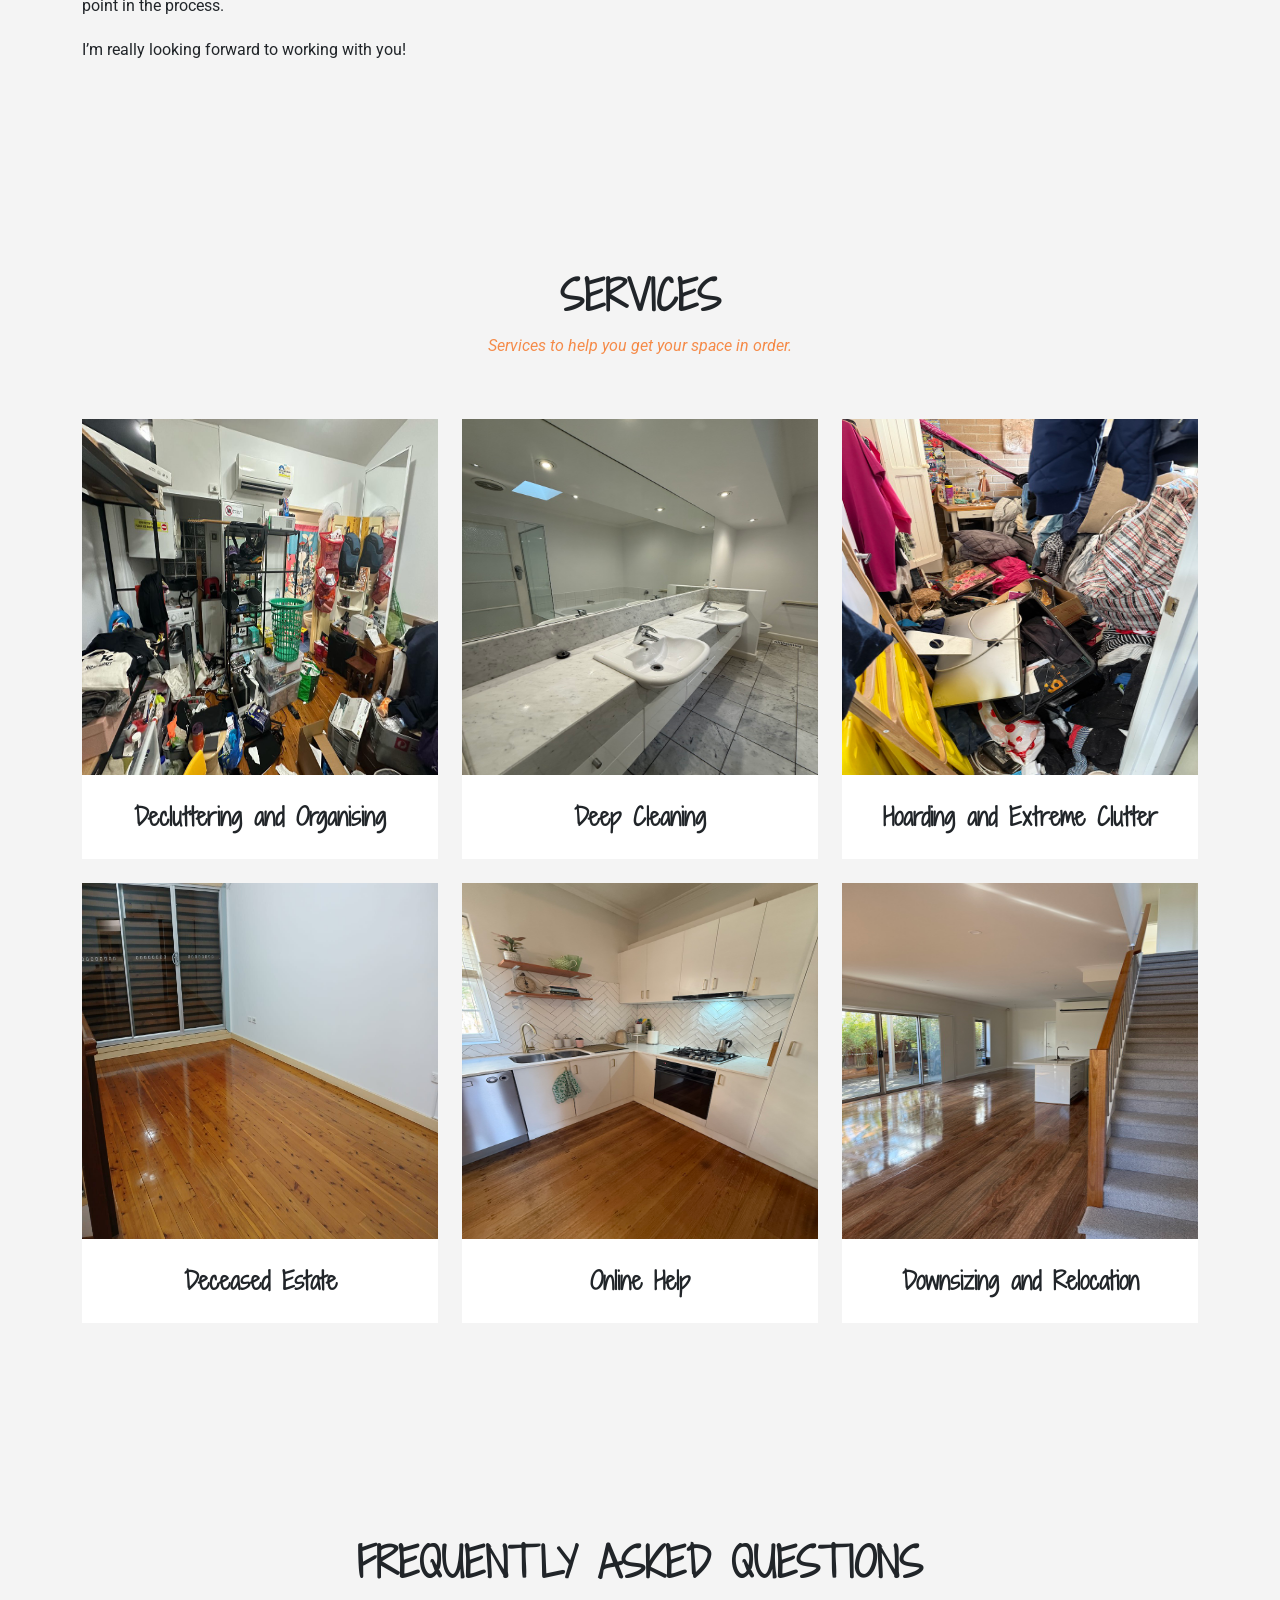
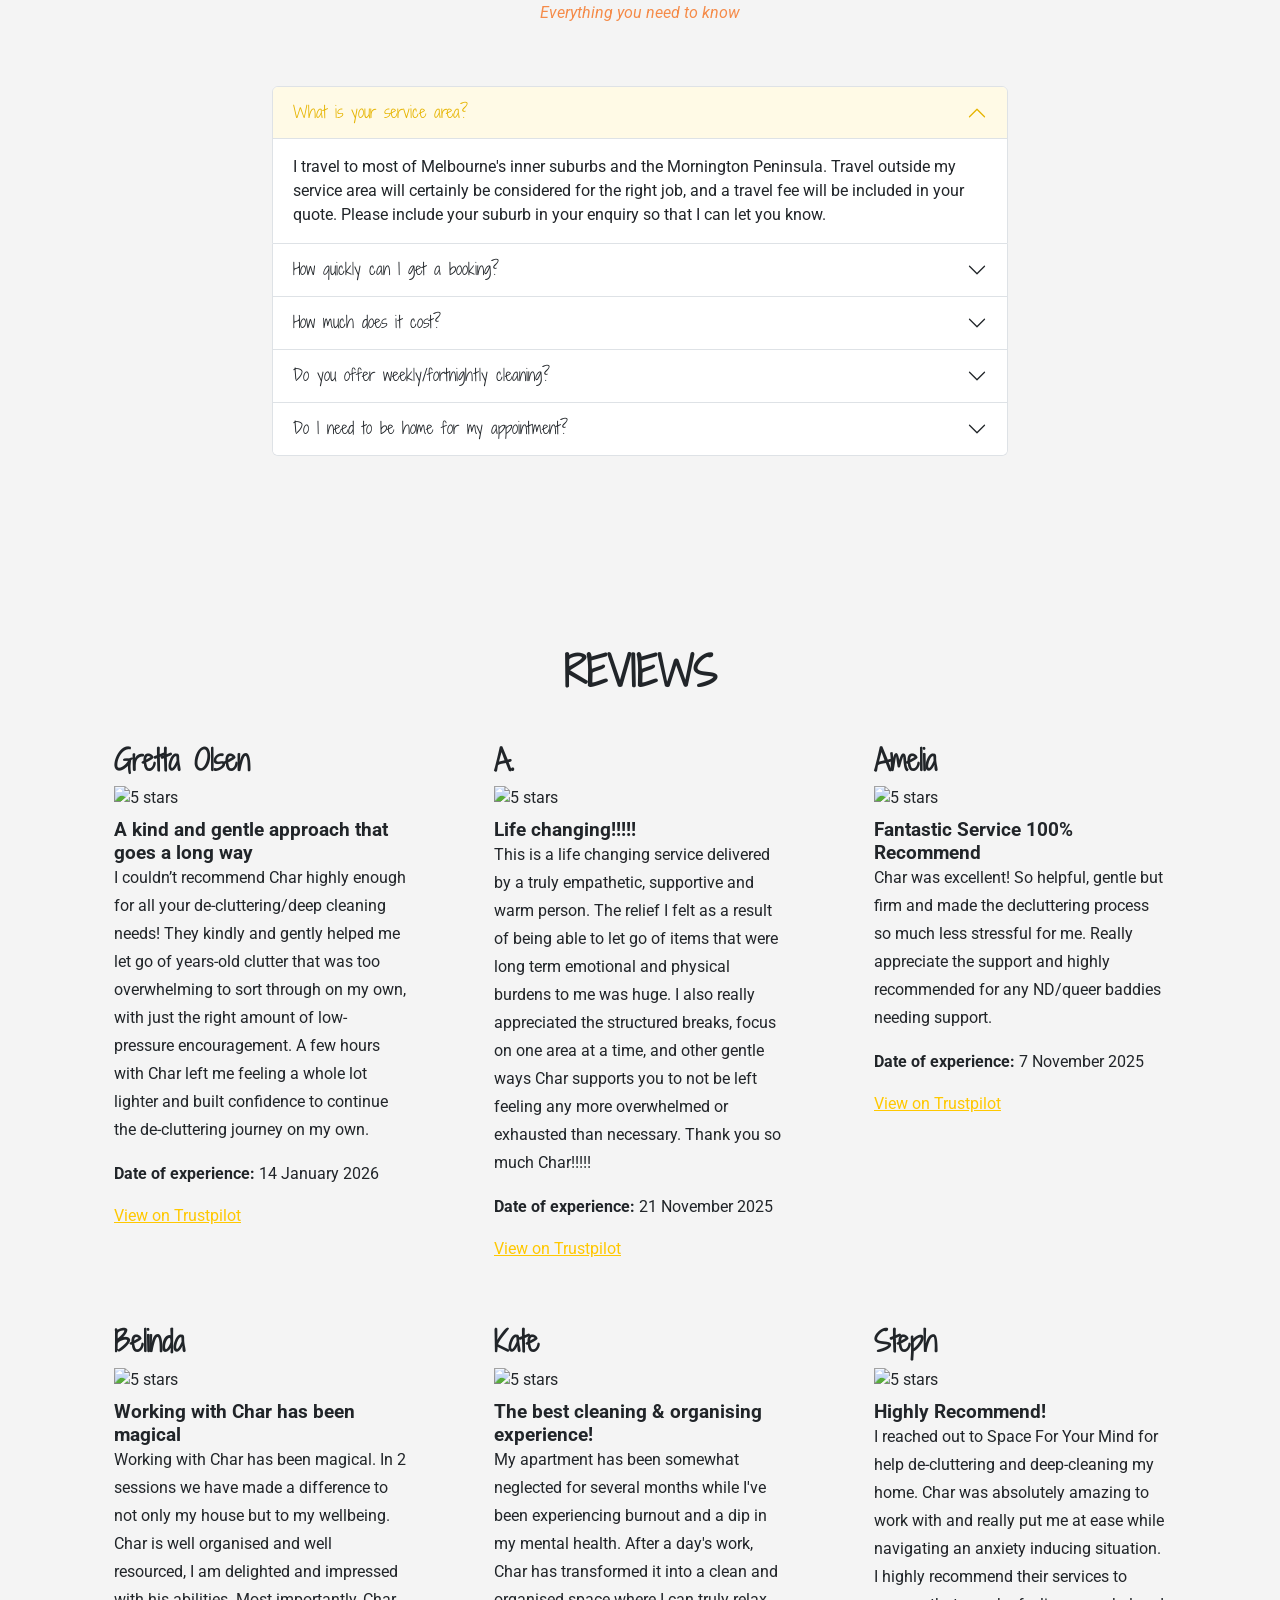
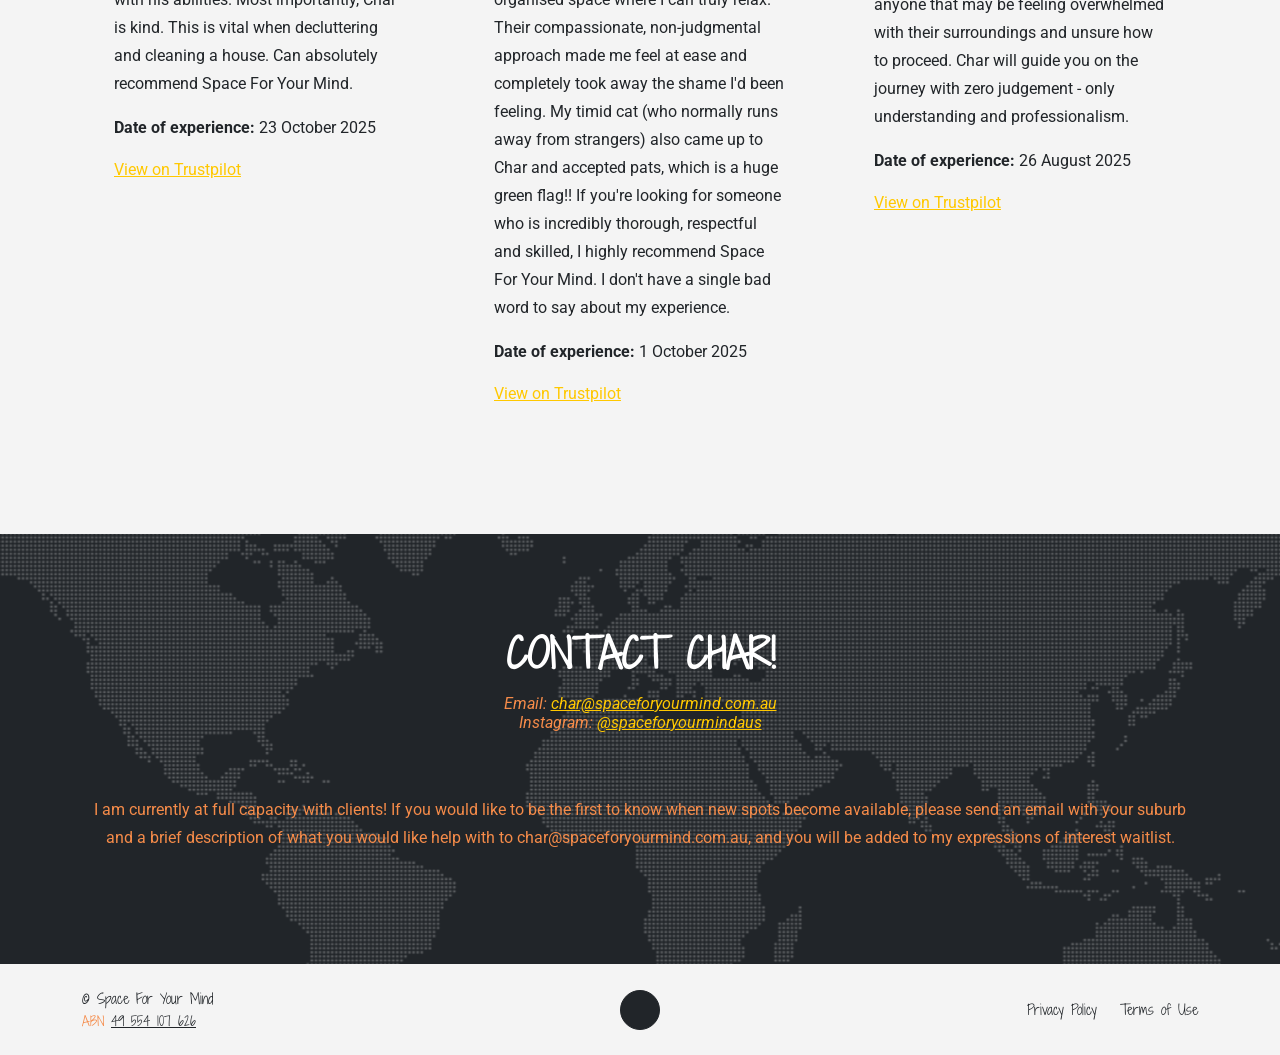
==== commit d651de25: "Improve SFYM SEO and content with schema, FAQ, and branding assets. Add JSON-LD and sitemap, swap in" ====
--- a/docs/index.html
+++ b/docs/index.html
@@ -4,9 +4,309 @@
 <head>
   <meta charset="utf-8" />
   <meta name="viewport" content="width=device-width, initial-scale=1, shrink-to-fit=no" />
-  <meta name="description" content="" />
-  <meta name="author" content="" />
-  <title>Space For Your Mind</title>
+  <meta name="description" content="Queer- and neurodivergent-friendly professional organising, decluttering, deep cleaning, and hoarding support. Based in Hampton (3188), serving the Macnamara area, greater Melbourne, and the Mornington Peninsula." />
+  <meta name="author" content="Char Whild" />
+  <title>Space For Your Mind — A New Perspective on Clutter</title>
+  <script type="application/ld+json">
+  {
+    "@context": "https://schema.org",
+    "@type": [
+      "HousekeepingService",
+      "ProfessionalService"
+    ],
+    "@id": "https://spaceforyourmind.com.au/#business",
+    "name": "Space For Your Mind",
+    "url": "https://spaceforyourmind.com.au",
+    "email": "char@spaceforyourmind.com.au",
+    "image": "https://spaceforyourmind.com.au/assets/SFYM-logo-header-transparent.png",
+    "logo": "https://spaceforyourmind.com.au/assets/SFYM-logo-header-transparent.png",
+    "description": "Queer- and neurodivergent-friendly professional organising, decluttering, deep cleaning, and hoarding support. Based in Hampton (3188), serving the Macnamara area, greater Melbourne, and the Mornington Peninsula.",
+    "taxID": "49554107626",
+    "areaServed": [
+      {
+        "@type": "AdministrativeArea",
+        "name": "Division of Macnamara",
+        "containedInPlace": {
+          "@type": "State",
+          "name": "Victoria",
+          "containedInPlace": {
+            "@type": "Country",
+            "name": "Australia"
+          }
+        }
+      },
+      {
+        "@type": "City",
+        "name": "Hampton",
+        "containedInPlace": {
+          "@type": "State",
+          "name": "Victoria",
+          "containedInPlace": {
+            "@type": "Country",
+            "name": "Australia"
+          }
+        },
+        "identifier": "3188"
+      },
+      {
+        "@type": "City",
+        "name": "Albert Park",
+        "containedInPlace": {
+          "@type": "State",
+          "name": "Victoria",
+          "containedInPlace": {
+            "@type": "Country",
+            "name": "Australia"
+          }
+        },
+        "identifier": "3206"
+      },
+      {
+        "@type": "City",
+        "name": "Balaclava",
+        "containedInPlace": {
+          "@type": "State",
+          "name": "Victoria",
+          "containedInPlace": {
+            "@type": "Country",
+            "name": "Australia"
+          }
+        },
+        "identifier": "3183"
+      },
+      {
+        "@type": "City",
+        "name": "Caulfield",
+        "containedInPlace": {
+          "@type": "State",
+          "name": "Victoria",
+          "containedInPlace": {
+            "@type": "Country",
+            "name": "Australia"
+          }
+        },
+        "identifier": "3162"
+      },
+      {
+        "@type": "City",
+        "name": "Caulfield East",
+        "containedInPlace": {
+          "@type": "State",
+          "name": "Victoria",
+          "containedInPlace": {
+            "@type": "Country",
+            "name": "Australia"
+          }
+        },
+        "identifier": "3145"
+      },
+      {
+        "@type": "City",
+        "name": "Caulfield North",
+        "containedInPlace": {
+          "@type": "State",
+          "name": "Victoria",
+          "containedInPlace": {
+            "@type": "Country",
+            "name": "Australia"
+          }
+        },
+        "identifier": "3161"
+      },
+      {
+        "@type": "City",
+        "name": "Elsternwick",
+        "containedInPlace": {
+          "@type": "State",
+          "name": "Victoria",
+          "containedInPlace": {
+            "@type": "Country",
+            "name": "Australia"
+          }
+        },
+        "identifier": "3185"
+      },
+      {
+        "@type": "City",
+        "name": "Elwood",
+        "containedInPlace": {
+          "@type": "State",
+          "name": "Victoria",
+          "containedInPlace": {
+            "@type": "Country",
+            "name": "Australia"
+          }
+        },
+        "identifier": "3184"
+      },
+      {
+        "@type": "City",
+        "name": "Glen Huntly",
+        "containedInPlace": {
+          "@type": "State",
+          "name": "Victoria",
+          "containedInPlace": {
+            "@type": "Country",
+            "name": "Australia"
+          }
+        },
+        "identifier": "3163"
+      },
+      {
+        "@type": "City",
+        "name": "Middle Park",
+        "containedInPlace": {
+          "@type": "State",
+          "name": "Victoria",
+          "containedInPlace": {
+            "@type": "Country",
+            "name": "Australia"
+          }
+        },
+        "identifier": "3206"
+      },
+      {
+        "@type": "City",
+        "name": "Port Melbourne",
+        "containedInPlace": {
+          "@type": "State",
+          "name": "Victoria",
+          "containedInPlace": {
+            "@type": "Country",
+            "name": "Australia"
+          }
+        },
+        "identifier": "3207"
+      },
+      {
+        "@type": "City",
+        "name": "Ripponlea",
+        "containedInPlace": {
+          "@type": "State",
+          "name": "Victoria",
+          "containedInPlace": {
+            "@type": "Country",
+            "name": "Australia"
+          }
+        },
+        "identifier": "3185"
+      },
+      {
+        "@type": "City",
+        "name": "South Melbourne",
+        "containedInPlace": {
+          "@type": "State",
+          "name": "Victoria",
+          "containedInPlace": {
+            "@type": "Country",
+            "name": "Australia"
+          }
+        },
+        "identifier": "3205"
+      },
+      {
+        "@type": "City",
+        "name": "Southbank",
+        "containedInPlace": {
+          "@type": "State",
+          "name": "Victoria",
+          "containedInPlace": {
+            "@type": "Country",
+            "name": "Australia"
+          }
+        },
+        "identifier": "3006"
+      },
+      {
+        "@type": "City",
+        "name": "St Kilda",
+        "containedInPlace": {
+          "@type": "State",
+          "name": "Victoria",
+          "containedInPlace": {
+            "@type": "Country",
+            "name": "Australia"
+          }
+        },
+        "identifier": "3182"
+      },
+      {
+        "@type": "City",
+        "name": "St Kilda East",
+        "containedInPlace": {
+          "@type": "State",
+          "name": "Victoria",
+          "containedInPlace": {
+            "@type": "Country",
+            "name": "Australia"
+          }
+        },
+        "identifier": "3183"
+      },
+      {
+        "@type": "City",
+        "name": "St Kilda West",
+        "containedInPlace": {
+          "@type": "State",
+          "name": "Victoria",
+          "containedInPlace": {
+            "@type": "Country",
+            "name": "Australia"
+          }
+        },
+        "identifier": "3182"
+      },
+      {
+        "@type": "City",
+        "name": "Windsor",
+        "containedInPlace": {
+          "@type": "State",
+          "name": "Victoria",
+          "containedInPlace": {
+            "@type": "Country",
+            "name": "Australia"
+          }
+        },
+        "identifier": "3181"
+      },
+      {
+        "@type": "City",
+        "name": "Melbourne",
+        "containedInPlace": {
+          "@type": "State",
+          "name": "Victoria",
+          "containedInPlace": {
+            "@type": "Country",
+            "name": "Australia"
+          }
+        }
+      },
+      {
+        "@type": "AdministrativeArea",
+        "name": "Mornington Peninsula",
+        "containedInPlace": {
+          "@type": "State",
+          "name": "Victoria",
+          "containedInPlace": {
+            "@type": "Country",
+            "name": "Australia"
+          }
+        }
+      }
+    ],
+    "sameAs": [
+      "https://www.instagram.com/spaceforyourmindaus/",
+      "https://au.trustpilot.com/review/spaceforyourmind.com.au"
+    ],
+    "knowsAbout": [
+      "Decluttering",
+      "Home organising",
+      "Deep cleaning",
+      "Hoarding support",
+      "Deceased estate sorting"
+    ]
+  }
+  </script>
   <!-- Favicon-->
   <link rel="icon" type="image/x-icon" href="assets/favicon.ico" />
   <!-- Font Awesome icons (free version)-->
@@ -27,57 +327,72 @@
 </head>
 
 <body id="page-top">
-<!-- Navigation-->
-<nav class="navbar navbar-expand-lg navbar-dark fixed-top" id="mainNav">
-  <div class="container">
-    <a class="navbar-brand" href="#page-top"><img src="assets/SFYM-logo.svg" alt="Space For Your Mind" /></a>
-    <button class="navbar-toggler" type="button" data-bs-toggle="collapse" data-bs-target="#navbarResponsive"
-      aria-controls="navbarResponsive" aria-expanded="false" aria-label="Toggle navigation">
-      Menu
-      <i class="fas fa-bars ms-1"></i>
-    </button>
-
-
-
-    <div class="collapse navbar-collapse" id="navbarResponsive">
-      <ul class="navbar-nav text-uppercase ms-auto py-4 py-lg-0">
-        <li class="nav-item">
-          <a class="nav-link" href="#values">What I do</a>
-        </li>
-        <li class="nav-item">
-          <a class="nav-link" href="#portfolio">Services</a>
-        </li>
-        <li class="nav-item">
-          <a class="nav-link" href="#introduction">About</a>
-        </li>
-        <li class="nav-item"><a class="nav-link" href="#reviews">Reviews</a></li>
-        <li class="nav-item">
-          <a class="nav-link" href="#contact">Contact</a>
-        </li>
-      </ul>
+  <!-- Navigation-->
+  <nav class="navbar navbar-expand-lg navbar-dark fixed-top" id="mainNav">
+    <div class="container">
+      <a class="navbar-brand" href="/"><img src="/assets/SFYM-logo.png" alt="Space For Your Mind" /></a>
+      <button class="navbar-toggler" type="button" data-bs-toggle="collapse" data-bs-target="#navbarResponsive"
+        aria-controls="navbarResponsive" aria-expanded="false" aria-label="Toggle navigation">
+        Menu
+        <i class="fas fa-bars ms-1"></i>
+      </button>
+  
+  
+  
+      <div class="collapse navbar-collapse" id="navbarResponsive">
+        <ul class="navbar-nav text-uppercase ms-auto py-4 py-lg-0">
+          <li class="nav-item">
+            <a class="nav-link" href="/#portfolio">Services</a>
+          </li>
+          <li class="nav-item">
+            <a class="nav-link" href="/#introduction">About</a>
+          </li>
+          <li class="nav-item">
+            <a class="nav-link" href="/#faq">FAQ</a>
+          </li>
+          <li class="nav-item"><a class="nav-link" href="/#reviews">Reviews</a></li>
+          <li class="nav-item">
+            <a class="nav-link" href="/#contact">Contact</a>
+          </li>
+        </ul>
+      </div>
     </div>
-  </div>
-</nav>
-<!-- Masthead-->
-<header class="masthead" style="">
-  <div class="container">
-    <div class="masthead-heading text-uppercase">
-      <img id="masthead-logo" src="assets/SFYM-logo.svg" alt="Space For Your Mind" />
+  </nav>  <!-- Masthead-->
+  <header class="masthead" style="">
+    <div class="container">
+      <div class="masthead-heading text-uppercase">
+        <img id="masthead-logo" src="assets/SFYM-logo-header-transparent.png" alt="Space For Your Mind" />
+      </div>
+      <div class="masthead-subheading">A New Perspective on Clutter</div>
+      <a class="btn btn-primary btn-xl text-uppercase" href="#values">Tell Me More</a>
     </div>
-    <div class="masthead-subheading">Melbourne Professional Cleaning and Organising Service</div>
-    <a class="btn btn-primary btn-xl text-uppercase" href="#values">Tell Me More</a>
-  </div>
-</header>
+  </header>
   <section class="page-section" id="introduction">
     <div class="container">
       <div class="row">
-        <div class="col-md-7 text-center">
+        <div class="col-md-7" style="text-align: justify;">
           <h2 class="section-heading text-uppercase">Introduction</h2>
-          <p>My name is Char (they/he), and this is Space For Your Mind, your new favourite trans-owned and operated inclusive cleaning and organising service. </p>
-          <p>I first entered the cleaning and organising industry after my mum died in 2022, and I was left as the executor of her estate. As I was sorting through generations of sentimental memories, I started to closely consider the human relationship to collecting, consumption, and waste. Why do we hold on to things? What compels us to buy things we don’t need?</p>
-          <p>Add this to my lifelong interest in hoarding disorder, and you have the foundation of my business. I am here to help people confront their relationship with their belongings, reshape their living spaces, and help to make sense of their habits in the context of mental health. I also LOVE a cleaning transformation and one of my favourite things to do is restore a challenging space! </p>
-          <p>I am specifically here to help the queer and neurodivergent community - I have noticed there is a big gap when it comes to organising and cleaning services for us, and I want to fill it! I am a trans and autistic individual myself and my solutions come from lived experience. My services are accessible for everybody, regardless of gender, background, or age. This is a safe space and you can be happy in the knowledge that you will be listened to and respected at every point in the process.</p>
-          <p>I’m really looking forward to meeting and helping you!</p>
+          <p>My name is Char (they/he), and I founded Space For Your Mind to create a queer
+            and neurodivergent friendly space for members of our community who struggle to
+            let things go.</p>
+          <p>I first entered the cleaning and organising industry after my mum died in 2022,
+            and I was left as the executor of her estate. As I was sorting through generations
+            of sentimental memories, I started to closely consider the human relationship to
+            collecting, consumption, and waste. Why do we hold on to things? What compels
+            us to buy things we don’t need?</p>
+          <p>Add this to my lifelong interest in hoarding disorder, and you have the foundation
+            of my business. I am here to help people confront their relationship with their
+            belongings, reshape their living spaces, and help to make sense of their habits in
+            the context of mental health. I don’t provide a quick fix, instead I work with you to
+            change your perspective on your belongings, reassess what you need, and
+            implement solutions and strategies that last.</p>
+          <p>I am specifically here to help the queer and neurodivergent community - I have
+            noticed there is a big gap when it comes to organising and cleaning services for
+            us. I am a trans and autistic individual myself and my solutions come from lived
+            experience. My services are accessible for everybody, regardless of gender,
+            background, or age. This is a safe space and you can be happy in the knowledge
+            that you will be listened to and respected at every point in the process.</p>
+          <p>I’m really looking forward to working with you!</p>
         </div>
         <div class="col-md-5">
           <img src="/assets/img/char.jpeg" alt="Char" class="img-fluid" />
@@ -86,23 +401,24 @@
     </div>
   </section>
 
-<style>
-  div.horizontal-scroll {
-    width: 100%;
-    display: flex;
-    flex-direction: row;
-    overflow-x: auto;
-    scroll-snap-type: x mandatory;
-
-    > * {
-      scroll-snap-align: start;
-      margin-top: 1rem;
-      margin-right: 1rem;
+  <style>
+    div.horizontal-scroll {
+      width: 100%;
+      display: flex;
+      flex-direction: row;
+      overflow-x: auto;
+      scroll-snap-type: x mandatory;
+  
+      > * {
+        scroll-snap-align: start;
+        margin-top: 1rem;
+        margin-right: 1rem;
+      }
     }
-  }
-</style>
-
-<section class="page-section bg-dark" id="portfolio">
+  </style>
+  
+  <!-- Portfolio Grid-->
+  <section class="page-section bg-dark" id="portfolio">
     <div class="container">
       <div class="text-center">
         <h2 class="section-heading text-uppercase">Services</h2>
@@ -182,7 +498,7 @@
   
       <div class="d-flex justify-content-center align-items-center gap-3 mt-2 d-block d-md-none">
         <button class="btn btn-dark" type="button" data-bs-target="#servicesCarousel" data-bs-slide="prev" aria-label="Previous">‹</button>
-        <a id="mobileDetailsLink" class="btn btn-outline-dark" href="#modal-decluttering" data-bs-toggle="modal">Details</a>
+        <a id="mobileDetailsLink" class="btn btn-outline-dark" href="#" data-bs-toggle="modal">Details</a>
         <button class="btn btn-dark" type="button" data-bs-target="#servicesCarousel" data-bs-slide="next" aria-label="Next">›</button>
       </div>
   
@@ -208,11 +524,11 @@
               <a class="portfolio-link" data-bs-toggle="modal" href="#modal-decluttering">
                 <div class="portfolio-hover">
                   <div class="portfolio-hover-content">
-                    <svg class="svg-inline--fa fa-plus fa-3x" aria-hidden="true" focusable="false" data-prefix="fas" data-icon="plus" role="img" xmlns="http://www.w3.org/2000/svg" viewBox="0 0 448 512" data-fa-i2svg=""><path fill="currentColor" d="M240 80c0-17.7-14.3-32-32-32s-32 14.3-32 32V224H32c-17.7 0-32 14.3-32 32s14.3 32 32 32H176V432c0 17.7 14.3 32 32 32s32-14.3 32-32V288H384c17.7 0 32-14.3 32-32s-14.3-32-32-32H240V80z"></path></svg><!-- <i class="fas fa-plus fa-3x"></i> Font Awesome fontawesome.com -->
+                    <i class="fas fa-plus fa-3x"></i>
                   </div>
                 </div>
                 <div class="ratio ratio-1x1">
-                  <img class="w-100 h-100 object-cover" src="assets/img/portfolio/decluttering.jpg" alt="Decluttering and Organising">
+                  <img class="w-100 h-100 object-cover" src="assets/img/portfolio/decluttering.jpg" alt="Decluttering and Organising" />
                 </div>
               </a>
               <div class="portfolio-caption">
@@ -228,11 +544,11 @@
               <a class="portfolio-link" data-bs-toggle="modal" href="#modal-deep-cleaning">
                 <div class="portfolio-hover">
                   <div class="portfolio-hover-content">
-                    <svg class="svg-inline--fa fa-plus fa-3x" aria-hidden="true" focusable="false" data-prefix="fas" data-icon="plus" role="img" xmlns="http://www.w3.org/2000/svg" viewBox="0 0 448 512" data-fa-i2svg=""><path fill="currentColor" d="M240 80c0-17.7-14.3-32-32-32s-32 14.3-32 32V224H32c-17.7 0-32 14.3-32 32s14.3 32 32 32H176V432c0 17.7 14.3 32 32 32s32-14.3 32-32V288H384c17.7 0 32-14.3 32-32s-14.3-32-32-32H240V80z"></path></svg><!-- <i class="fas fa-plus fa-3x"></i> Font Awesome fontawesome.com -->
+                    <i class="fas fa-plus fa-3x"></i>
                   </div>
                 </div>
                 <div class="ratio ratio-1x1">
-                  <img class="w-100 h-100 object-cover" src="assets/img/portfolio/deep-cleaning.jpg" alt="Deep Cleaning">
+                  <img class="w-100 h-100 object-cover" src="assets/img/portfolio/deep-cleaning.jpg" alt="Deep Cleaning" />
                 </div>
               </a>
               <div class="portfolio-caption">
@@ -248,11 +564,11 @@
               <a class="portfolio-link" data-bs-toggle="modal" href="#modal-hoarding">
                 <div class="portfolio-hover">
                   <div class="portfolio-hover-content">
-                    <svg class="svg-inline--fa fa-plus fa-3x" aria-hidden="true" focusable="false" data-prefix="fas" data-icon="plus" role="img" xmlns="http://www.w3.org/2000/svg" viewBox="0 0 448 512" data-fa-i2svg=""><path fill="currentColor" d="M240 80c0-17.7-14.3-32-32-32s-32 14.3-32 32V224H32c-17.7 0-32 14.3-32 32s14.3 32 32 32H176V432c0 17.7 14.3 32 32 32s32-14.3 32-32V288H384c17.7 0 32-14.3 32-32s-14.3-32-32-32H240V80z"></path></svg><!-- <i class="fas fa-plus fa-3x"></i> Font Awesome fontawesome.com -->
+                    <i class="fas fa-plus fa-3x"></i>
                   </div>
                 </div>
                 <div class="ratio ratio-1x1">
-                  <img class="w-100 h-100 object-cover" src="assets/img/portfolio/hoarding.jpg" alt="Hoarding and Extreme Clutter">
+                  <img class="w-100 h-100 object-cover" src="assets/img/portfolio/hoarding.jpg" alt="Hoarding and Extreme Clutter" />
                 </div>
               </a>
               <div class="portfolio-caption">
@@ -268,11 +584,11 @@
               <a class="portfolio-link" data-bs-toggle="modal" href="#modal-deceased-estate">
                 <div class="portfolio-hover">
                   <div class="portfolio-hover-content">
-                    <svg class="svg-inline--fa fa-plus fa-3x" aria-hidden="true" focusable="false" data-prefix="fas" data-icon="plus" role="img" xmlns="http://www.w3.org/2000/svg" viewBox="0 0 448 512" data-fa-i2svg=""><path fill="currentColor" d="M240 80c0-17.7-14.3-32-32-32s-32 14.3-32 32V224H32c-17.7 0-32 14.3-32 32s14.3 32 32 32H176V432c0 17.7 14.3 32 32 32s32-14.3 32-32V288H384c17.7 0 32-14.3 32-32s-14.3-32-32-32H240V80z"></path></svg><!-- <i class="fas fa-plus fa-3x"></i> Font Awesome fontawesome.com -->
+                    <i class="fas fa-plus fa-3x"></i>
                   </div>
                 </div>
                 <div class="ratio ratio-1x1">
-                  <img class="w-100 h-100 object-cover" src="assets/img/portfolio/deceased-estate.jpg" alt="Deceased Estate">
+                  <img class="w-100 h-100 object-cover" src="assets/img/portfolio/deceased-estate.jpg" alt="Deceased Estate" />
                 </div>
               </a>
               <div class="portfolio-caption">
@@ -288,11 +604,11 @@
               <a class="portfolio-link" data-bs-toggle="modal" href="#modal-end-of-lease">
                 <div class="portfolio-hover">
                   <div class="portfolio-hover-content">
-                    <svg class="svg-inline--fa fa-plus fa-3x" aria-hidden="true" focusable="false" data-prefix="fas" data-icon="plus" role="img" xmlns="http://www.w3.org/2000/svg" viewBox="0 0 448 512" data-fa-i2svg=""><path fill="currentColor" d="M240 80c0-17.7-14.3-32-32-32s-32 14.3-32 32V224H32c-17.7 0-32 14.3-32 32s14.3 32 32 32H176V432c0 17.7 14.3 32 32 32s32-14.3 32-32V288H384c17.7 0 32-14.3 32-32s-14.3-32-32-32H240V80z"></path></svg><!-- <i class="fas fa-plus fa-3x"></i> Font Awesome fontawesome.com -->
+                    <i class="fas fa-plus fa-3x"></i>
                   </div>
                 </div>
                 <div class="ratio ratio-1x1">
-                  <img class="w-100 h-100 object-cover" src="assets/img/portfolio/end-of-lease.jpg" alt="Online Help">
+                  <img class="w-100 h-100 object-cover" src="assets/img/portfolio/end-of-lease.jpg" alt="Online Help" />
                 </div>
               </a>
               <div class="portfolio-caption">
@@ -308,11 +624,11 @@
               <a class="portfolio-link" data-bs-toggle="modal" href="#modal-downsizing">
                 <div class="portfolio-hover">
                   <div class="portfolio-hover-content">
-                    <svg class="svg-inline--fa fa-plus fa-3x" aria-hidden="true" focusable="false" data-prefix="fas" data-icon="plus" role="img" xmlns="http://www.w3.org/2000/svg" viewBox="0 0 448 512" data-fa-i2svg=""><path fill="currentColor" d="M240 80c0-17.7-14.3-32-32-32s-32 14.3-32 32V224H32c-17.7 0-32 14.3-32 32s14.3 32 32 32H176V432c0 17.7 14.3 32 32 32s32-14.3 32-32V288H384c17.7 0 32-14.3 32-32s-14.3-32-32-32H240V80z"></path></svg><!-- <i class="fas fa-plus fa-3x"></i> Font Awesome fontawesome.com -->
+                    <i class="fas fa-plus fa-3x"></i>
                   </div>
                 </div>
                 <div class="ratio ratio-1x1">
-                  <img class="w-100 h-100 object-cover" src="assets/img/portfolio/downsizing.jpg" alt="Downsizing and Relocation">
+                  <img class="w-100 h-100 object-cover" src="assets/img/portfolio/downsizing.jpg" alt="Downsizing and Relocation" />
                 </div>
               </a>
               <div class="portfolio-caption">
@@ -349,7 +665,7 @@
                     <div class="row g-3">
                       <div class="col-12 col-md-5">
                         <div class="ratio modal-image-ratio">
-                          <img class="w-100 h-100" style="object-fit: cover; object-position: center;" src="assets/img/portfolio/decluttering.jpg" alt="Decluttering and Organising">
+                          <img class="w-100 h-100" style="object-fit: cover; object-position: center;" src="assets/img/portfolio/decluttering.jpg" alt="Decluttering and Organising" />
                         </div>
                       </div>
                       <div class="col-12 col-md-7">
@@ -396,7 +712,7 @@
                     <div class="row g-3">
                       <div class="col-12 col-md-5">
                         <div class="ratio modal-image-ratio">
-                          <img class="w-100 h-100" style="object-fit: cover; object-position: center;" src="assets/img/portfolio/deep-cleaning.jpg" alt="Deep Cleaning">
+                          <img class="w-100 h-100" style="object-fit: cover; object-position: center;" src="assets/img/portfolio/deep-cleaning.jpg" alt="Deep Cleaning" />
                         </div>
                       </div>
                       <div class="col-12 col-md-7">
@@ -442,7 +758,7 @@
                     <div class="row g-3">
                       <div class="col-12 col-md-5">
                         <div class="ratio modal-image-ratio">
-                          <img class="w-100 h-100" style="object-fit: cover; object-position: center;" src="assets/img/portfolio/hoarding.jpg" alt="Hoarding and Extreme Clutter">
+                          <img class="w-100 h-100" style="object-fit: cover; object-position: center;" src="assets/img/portfolio/hoarding.jpg" alt="Hoarding and Extreme Clutter" />
                         </div>
                       </div>
                       <div class="col-12 col-md-7">
@@ -488,7 +804,7 @@
                     <div class="row g-3">
                       <div class="col-12 col-md-5">
                         <div class="ratio modal-image-ratio">
-                          <img class="w-100 h-100" style="object-fit: cover; object-position: center;" src="assets/img/portfolio/deceased-estate.jpg" alt="Deceased Estate">
+                          <img class="w-100 h-100" style="object-fit: cover; object-position: center;" src="assets/img/portfolio/deceased-estate.jpg" alt="Deceased Estate" />
                         </div>
                       </div>
                       <div class="col-12 col-md-7">
@@ -534,7 +850,7 @@
                     <div class="row g-3">
                       <div class="col-12 col-md-5">
                         <div class="ratio modal-image-ratio">
-                          <img class="w-100 h-100" style="object-fit: cover; object-position: center;" src="assets/img/portfolio/end-of-lease.jpg" alt="Online Help">
+                          <img class="w-100 h-100" style="object-fit: cover; object-position: center;" src="assets/img/portfolio/end-of-lease.jpg" alt="Online Help" />
                         </div>
                       </div>
                       <div class="col-12 col-md-7">
@@ -580,7 +896,7 @@
                     <div class="row g-3">
                       <div class="col-12 col-md-5">
                         <div class="ratio modal-image-ratio">
-                          <img class="w-100 h-100" style="object-fit: cover; object-position: center;" src="assets/img/portfolio/downsizing.jpg" alt="Downsizing and Relocation">
+                          <img class="w-100 h-100" style="object-fit: cover; object-position: center;" src="assets/img/portfolio/downsizing.jpg" alt="Downsizing and Relocation" />
                         </div>
                       </div>
                       <div class="col-12 col-md-7">
@@ -604,8 +920,97 @@
         </div>
         </div>  </div>
   </section>
+  
+  <!-- Bootstrap core JS-->
+  <script src="https://cdn.jsdelivr.net/npm/bootstrap@5.2.3/dist/js/bootstrap.bundle.min.js"></script>
+  <!-- Core theme JS-->
+  <script src="js/scripts.js"></script>
+  
 
-<section class="page-section" id="reviews">
+  <!-- FAQ -->
+  <section class="page-section bg-light" id="faq">
+    <div class="container">
+      <div class="text-center">
+        <h2 class="section-heading text-uppercase">Frequently Asked Questions</h2>
+        <h3 class="section-subheading text-muted">Everything you need to know</h3>
+      </div>
+      <div class="row">
+        <div class="col-lg-8 mx-auto">
+          <div class="accordion" id="faqAccordion">
+            
+            <div class="accordion-item">
+              <h2 class="accordion-header">
+                <button class="accordion-button" type="button" data-bs-toggle="collapse" data-bs-target="#faq1">
+                  What is your service area?
+                </button>
+              </h2>
+              <div id="faq1" class="accordion-collapse collapse show" data-bs-parent="#faqAccordion">
+                <div class="accordion-body">
+                  I travel to most of Melbourne's inner suburbs and the Mornington Peninsula. Travel outside my service area will certainly be considered for the right job, and a travel fee will be included in your quote. Please include your suburb in your enquiry so that I can let you know.
+                </div>
+              </div>
+            </div>
+  
+            <div class="accordion-item">
+              <h2 class="accordion-header">
+                <button class="accordion-button collapsed" type="button" data-bs-toggle="collapse" data-bs-target="#faq2">
+                  How quickly can I get a booking?
+                </button>
+              </h2>
+              <div id="faq2" class="accordion-collapse collapse" data-bs-parent="#faqAccordion">
+                <div class="accordion-body">
+                  Usually, I am booked 4-6 weeks in advance – I am a sole trader, so things fill up fast! If you need an urgent appointment, let me know in your enquiry and I will do my best to fit you in. Keep an eye on the Instagram page for any last minute appointments!
+                </div>
+              </div>
+            </div>
+  
+            <div class="accordion-item">
+              <h2 class="accordion-header">
+                <button class="accordion-button collapsed" type="button" data-bs-toggle="collapse" data-bs-target="#faq3">
+                  How much does it cost?
+                </button>
+              </h2>
+              <div id="faq3" class="accordion-collapse collapse" data-bs-parent="#faqAccordion">
+                <div class="accordion-body">
+                  The price of a service depends on many factors – the type of work, the size of your home, the level of clutter, and your capacity to work with me and make decisions on items to name just a few. The scope of work will be determined during our initial discussion and you will be provided a quote of labour and cost from there. A deposit will be required to secure the booking, with the remaining balance payable on the day of the service. You will be emailed a full list of terms and conditions to read before you book, so there are no surprises!
+                </div>
+              </div>
+            </div>
+  
+            <div class="accordion-item">
+              <h2 class="accordion-header">
+                <button class="accordion-button collapsed" type="button" data-bs-toggle="collapse" data-bs-target="#faq4">
+                  Do you offer weekly/fortnightly cleaning?
+                </button>
+              </h2>
+              <div id="faq4" class="accordion-collapse collapse" data-bs-parent="#faqAccordion">
+                <div class="accordion-body">
+                  Regular domestic cleaning is not a part of my service – my intention is to get to set up with a baseline, clean, organised home ready for those ongoing supports to come on board.
+                </div>
+              </div>
+            </div>
+  
+            <div class="accordion-item">
+              <h2 class="accordion-header">
+                <button class="accordion-button collapsed" type="button" data-bs-toggle="collapse" data-bs-target="#faq5">
+                  Do I need to be home for my appointment?
+                </button>
+              </h2>
+              <div id="faq5" class="accordion-collapse collapse" data-bs-parent="#faqAccordion">
+                <div class="accordion-body">
+                  For deep cleaning and hands-off organising, no – I actually encourage you to step out for those services as it can be a little overwhelming and loud at times, but you are welcome to stay somewhere comfortable if you'd prefer. For decluttering bookings, you must be home and present – I cannot make decisions without your consent, and in order to understand and continue the process you need to be involved in it.
+                </div>
+              </div>
+            </div>
+  
+          </div>
+        </div>
+      </div>
+    </div>
+  </section>
+
+  <!-- Reviews -->
+  <section class="page-section" id="reviews">
     <div class="container">
       <div class="text-center">
         <h2 class="section-heading text-uppercase">Reviews</h2>
@@ -615,75 +1020,74 @@
         <div class="col-md-6 col-lg-4">
           <div class="review">
             <div class="review-header">
-              <h3>Karen Trounce</h3>
-              <img class="stars" src="/assets/stars-5.svg" alt="5 stars">
-              <h4>So happy with the result.</h4>
-            </div>
-            <p>I would totally recommend Space For Your Mind. I was moving into my partners flat and he was a heavy smoker for years so the place had nicotine stains and smelt very musty plus it hadn’t been cleaned properly for a long time. Char was amazing! From the initial email contact to the walk through they made me feel very confident that it could be done easily and nothing was a problem. They definitely made me feel at ease and took the pressure off a big move for me. I am so happy with the result and will be recommending them to all of my family and friends.</p>
+              <h3>Gretta Olsen</h3>
+              <img class="stars" src="/assets/stars-5.svg" alt="5 stars" />
+              <h4>A kind and gentle approach that goes a long way</h4>
+            </div>
+            <p>I couldn’t recommend Char highly enough for all your de-cluttering/deep cleaning needs! They kindly and gently helped me let go of years-old clutter that was too overwhelming to sort through on my own, with just the right amount of low-pressure encouragement. A few hours with Char left me feeling a whole lot lighter and built confidence to continue the de-cluttering journey on my own.</p>
         
-            <p><b>Date of experience:</b> 14 July 2025</p>
-            <a href="https://au.trustpilot.com/reviews/68807ae5dc514279a2ba2d60" target="_blank">View on Trustpilot</a>
+            <p><b>Date of experience:</b> 14 January 2026</p>
+            <a href="https://au.trustpilot.com/reviews/69673c4e8da09af475dc783e" target="_blank">View on Trustpilot</a>
           </div>
         </div>      <div class="col-md-6 col-lg-4">
           <div class="review">
             <div class="review-header">
-              <h3>Paige</h3>
-              <img class="stars" src="/assets/stars-5.svg" alt="5 stars">
-              <h4>Char is absolutely incredible</h4>
-            </div>
-            <p>Char is absolutely incredible, made me feel so comfortable and did an outstanding job. What was so overwhelming to me, was handled so methodically and professionally, with warmth and attention to detail. Having someone in your home that you can trust and makes you feel so comfortable is crucial. Can’t thank you enough Char!!! Highly highly recommend.</p>
+              <h3>A.</h3>
+              <img class="stars" src="/assets/stars-5.svg" alt="5 stars" />
+              <h4>Life changing!!!!!</h4>
+            </div>
+            <p>This is a life changing service delivered by a truly empathetic, supportive and warm person. The relief I felt as a result of being able to let go of items that were long term emotional and physical burdens to me was huge. I also really appreciated the structured breaks, focus on one area at a time, and other gentle ways Char supports you to not be left feeling any more overwhelmed or exhausted than necessary. Thank you so much Char!!!!!</p>
         
-            <p><b>Date of experience:</b> 12 June 2025</p>
-            <a href="https://au.trustpilot.com/reviews/685d092bf730c6adc29a6f4d" target="_blank">View on Trustpilot</a>
+            <p><b>Date of experience:</b> 21 November 2025</p>
+            <a href="https://au.trustpilot.com/reviews/691fe55888ed038502e04852" target="_blank">View on Trustpilot</a>
           </div>
         </div>      <div class="col-md-6 col-lg-4">
           <div class="review">
             <div class="review-header">
-              <h3>Grace</h3>
-              <img class="stars" src="/assets/stars-5.svg" alt="5 stars">
-              <h4>Helpful and informative!</h4>
-            </div>
-            <p>Our goal was to clean out the garage and get Char’s advice on the interior of the house. They worked very quickly on their own and grouped big things together while making space so we could sort things in the garage. They also gave us a few tips on where and how to dispose recyclables like big cardboard boxes and textiles. As for the interior consulting, we looked at existing systems and brainstormed ideas on how to keep things tidy. Having Char there as a "body double" also enabled me to do things I normally found difficult to do, like putting away clean laundry and making low-stake decisions to dispose certain things I no longer need.</p>
+              <h3>Amelia</h3>
+              <img class="stars" src="/assets/stars-5.svg" alt="5 stars" />
+              <h4>Fantastic Service 100% Recommend</h4>
+            </div>
+            <p>Char was excellent! So helpful, gentle but firm and made the decluttering process so much less stressful for me. Really appreciate the support and highly recommended for any ND/queer baddies needing support.</p>
         
-            <p><b>Date of experience:</b> 04 June 2025</p>
-            <a href="https://au.trustpilot.com/reviews/6856353a9f56465b80bbbc6e" target="_blank">View on Trustpilot</a>
+            <p><b>Date of experience:</b> 7 November 2025</p>
+            <a href="https://au.trustpilot.com/reviews/690d7704bf2eb653f294af12" target="_blank">View on Trustpilot</a>
           </div>
         </div>      <div class="col-md-6 col-lg-4">
           <div class="review">
             <div class="review-header">
-              <h3>Lisa</h3>
-              <img class="stars" src="/assets/stars-5.svg" alt="5 stars">
-              <h4>Great!!</h4>
-            </div>
-            <p>Char is excellent and I’d definitely recommend them for both cleaning and organising. They were on time, organised, communicated with me well before the date of the booking and upon their arrival I felt at ease (big for someone who doesn’t like people in their home very much!). Char was extremely thorough with cleaning my 1br apartment, was friendly to my slightly nervous dog, and helped so much with organising my cluttered wardrobe! I’d definitely recommend Char and will not hesitate to book them in again in the future.</p>
+              <h3>Belinda</h3>
+              <img class="stars" src="/assets/stars-5.svg" alt="5 stars" />
+              <h4>Working with Char has been magical</h4>
+            </div>
+            <p>Working with Char has been magical. In 2 sessions we have made a difference to not only my house but to my wellbeing. Char is well organised and well resourced, I am delighted and impressed with his abilities. Most importantly, Char is kind. This is vital when decluttering and cleaning a house. Can absolutely recommend Space For Your Mind.</p>
         
-            <p><b>Date of experience:</b> 30 May 2025</p>
-            <a href="https://au.trustpilot.com/reviews/6843c34c8e0bd909ac9bc8b9" target="_blank">View on Trustpilot</a>
+            <p><b>Date of experience:</b> 23 October 2025</p>
+            <a href="https://au.trustpilot.com/reviews/68f9463e2da14072fae24938" target="_blank">View on Trustpilot</a>
           </div>
         </div>      <div class="col-md-6 col-lg-4">
           <div class="review">
             <div class="review-header">
-              <h3>David Ma</h3>
-              <img class="stars" src="/assets/stars-5.svg" alt="5 stars">
-              <h4>Amazing, professional, compassionate and kind cleaner</h4>
-            </div>
-            <p>Char was amazing and helped me clean up a chaotic garage, creating space for all my things and giving me directions for keeping my home organised. Char was very kind and understanding.</p>
+              <h3>Kate</h3>
+              <img class="stars" src="/assets/stars-5.svg" alt="5 stars" />
+              <h4>The best cleaning &amp; organising experience!</h4>
+            </div>
+            <p>My apartment has been somewhat neglected for several months while I&#x27;ve been experiencing burnout and a dip in my mental health. After a day&#x27;s work, Char has transformed it into a clean and organised space where I can truly relax. Their compassionate, non-judgmental approach made me feel at ease and completely took away the shame I&#x27;d been feeling. My timid cat (who normally runs away from strangers) also came up to Char and accepted pats, which is a huge green flag!! If you&#x27;re looking for someone who is incredibly thorough, respectful and skilled, I highly recommend Space For Your Mind. I don&#x27;t have a single bad word to say about my experience.</p>
         
-            <p><b>Date of experience:</b> 04 June 2025</p>
-            <a href="https://au.trustpilot.com/reviews/6843ea8dbd2cf6a2185cfefb" target="_blank">View on Trustpilot</a>
+            <p><b>Date of experience:</b> 1 October 2025</p>
+            <a href="https://au.trustpilot.com/reviews/68dc7e3c436a142af3845b59" target="_blank">View on Trustpilot</a>
           </div>
         </div>      <div class="col-md-6 col-lg-4">
           <div class="review">
             <div class="review-header">
-              <h3>Emily</h3>
-              <img class="stars" src="/assets/stars-5.svg" alt="5 stars">
-              <h4>No-stress results</h4>
-            </div>
-            <p>Char was so thorough and efficient in their work. House was spotless and full bond returned!
-        Their rates are competitive and their list of services covered was more comprehensive than others I got quotes from. Very happy.</p>
+              <h3>Steph</h3>
+              <img class="stars" src="/assets/stars-5.svg" alt="5 stars" />
+              <h4>Highly Recommend!</h4>
+            </div>
+            <p>I reached out to Space For Your Mind for help de-cluttering and deep-cleaning my home. Char was absolutely amazing to work with and really put me at ease while navigating an anxiety inducing situation. I highly recommend their services to anyone that may be feeling overwhelmed with their surroundings and unsure how to proceed. Char will guide you on the journey with zero judgement - only understanding and professionalism.</p>
         
-            <p><b>Date of experience:</b> 03 June 2025</p>
-            <a href="https://au.trustpilot.com/reviews/6842a69428fa077648e5c803" target="_blank">View on Trustpilot</a>
+            <p><b>Date of experience:</b> 26 August 2025</p>
+            <a href="https://au.trustpilot.com/reviews/68ad3822d70e633ee4b23b79" target="_blank">View on Trustpilot</a>
           </div>
         </div>    </div>
     </div>
@@ -692,28 +1096,50 @@
   
   
   </section>
+  
+  
+  <!-- TrustBox script -->
+  <!-- End TrustBox script -->
+  <!-- TrustBox widget - Review Collector -->
+  <!-- End TrustBox widget -->
 
-<!-- Contact-->
-<section class="page-section" id="contact">
-  <div class="container">
-    <div class="text-center">
-      <h2 class="section-heading text-uppercase">Contact Char!</h2>
-      <h3 class="section-subheading text-muted">
-        Email: <a href="mailto:char@spaceforyourmind.com.au">char@spaceforyourmind.com.au</a>
-        <br />
-        Instagram: <a href="https://www.instagram.com/spaceforyourmindaus/" target="_blank">@spaceforyourmindaus</a>
-      </h3>
+  <section class="page-section" id="contact">
+    <div class="container">
+      <div class="text-center">
+        <h2 class="section-heading text-uppercase">Contact Char!</h2>
+        <h3 class="section-subheading text-muted">
+          Email: <a href="mailto:char@spaceforyourmind.com.au">char@spaceforyourmind.com.au</a>
+          <br />
+          Instagram: <a href="https://www.instagram.com/spaceforyourmindaus/" target="_blank">@spaceforyourmindaus</a>
+        </h3>
+        <p style="color: #f58b49;">I am currently at full capacity with clients! If you would like to be the first to know when new spots become available, please send an email with your suburb and a brief description of what you would like help with to char@spaceforyourmind.com.au, and you will be added to my expressions of interest waitlist.</p>
+      </div>
+  
     </div>
-
-  </div>
-</section>
-
-
-    <!-- Google tag (gtag.js) -->
+  </section>  <!-- Footer-->
+  <footer class="footer py-4">
+    <div class="container">
+      <div class="row align-items-center">
+        <div class="col-lg-4 text-lg-start">
+          &copy; Space For Your Mind
+          <br />
+          <small class="text-muted">ABN <a href="https://abr.business.gov.au/ABN/View?abn&#x3D;49554107626" class="link-dark" rel="noopener">49 554 107 626</a></small>
+        </div>
+        <div class="col-lg-4 my-3 my-lg-0">
+          <a class="btn btn-dark btn-social mx-2" href="https://www.instagram.com/spaceforyourmindaus/" aria-label="Instagram"><i class="fab fa-instagram"></i></a>
+        </div>
+        <div class="col-lg-4 text-lg-end">
+          <a class="link-dark text-decoration-none me-3" href="/privacy-policy">Privacy Policy</a>
+          <a class="link-dark text-decoration-none" href="/terms-of-use">Terms of Use</a>
+        </div>
+      </div>
+    </div>
+  </footer>
+  <!-- Google tag (gtag.js) -->
   <script async src="https://www.googletagmanager.com/gtag/js?id=G-8Q9TPTJ2Y5"></script>
   <script>
     window.dataLayer = window.dataLayer || [];
-    function gtag(){dataLayer.push(arguments);}
+    function gtag() { dataLayer.push(arguments); }
     gtag('js', new Date());
 
     gtag('config', 'G-8Q9TPTJ2Y5');
--- a/docs/css/spaceforyourmind.css
+++ b/docs/css/spaceforyourmind.css
@@ -1,96 +1 @@
-/* https://coolors.co/007505-ffde58-f58b49-f4f4f4-4a4a4a */
-:root {
-  --office-green: #007505ff;
-  --office-green-rgb: rgb(var(--office-green-rgb));
-  --mustard: #ffde58ff;
-  --mustard-rgb: rgba(var(--mustard-rgb));
-  --atomic-tangerine: #f58b49ff;
-  --atomic-tangerine-rgb: rgba(var(--atomic-tangerine-rgb));
-  --white-smoke: #f4f4f4ff;
-  --white-smoke-rgb: rgba(var(--white-smoke-rgb));
-  --davys-gray: #4a4a4aff;
-  --davys-gray-rgb: rgba(var(--davys-gray-rgb));
-  --bs-primary: var(--office-green);
-  --bs-secondary: var(--atomic-tangerine);
-  --bs-success: var(--mustard);
-  --bs-info: var(--white-smoke);
-  --bs-danger: var(--davys-gray);
-  --bs-light: var(--white-smoke);
-  --bs-dark: var(--davys-gray);
-  --bs-primary-rgb: rgba(var(--bs-primary));
-  --bs-secondary-rgb: rgba(var(--bs-secondary));
-  --bs-success-rgb: rgba(var(--bs-success));
-  --bs-info-rgb: rgba(var(--bs-info));
-  --bs-warning: var(--bs-primary);
-  --bs-warning-rgb: rgba(var(--bs-warning));
-  --bs-danger-rgb: rgba(var(--bs-danger));
-  --bs-light-rgb: rgba(var(--bs-light));
-  --bs-dark-rgb: rgba(var(--bs-dark));
-  --bs-white-rgb: 255, 255, 255;
-  --bs-black-rgb: 0, 0, 0;
-  --bs-body-color-rgb: 33, 37, 41;
-  --bs-body-bg: var(--bs-light);
-  --bs-body-bg-rgb: rgba(var(--bs-body-bg));
-  --bs-body-heading-font-family: "Shadows Into Light Two", "Montserrat", -apple-system, BlinkMacSystemFont, "Segoe UI", Roboto, "Helvetica Neue", Arial, sans-serif, "Apple Color Emoji", "Segoe UI Emoji", "Segoe UI Symbol", "Noto Color Emoji";
-  --bs-body-font-family: "Roboto" ;
-}
-
-#portfolio img.img-fluid {
-  width: 100%;
-  aspect-ratio: 1/1;
-  height: auto;
-  object-fit: cover;
-  object-position: center;
-  /* border-radius: 0.5rem; */
-  box-shadow: 0px 0px 10px rgba(0, 0, 0, 0.1);
-}
-
-.modal-dialog .img-fluid {
-  margin: 0 auto;
-  width: 80%;
-  aspect-ratio: 2/1;
-  height: auto;
-  object-fit: cover;
-  object-position: center;
-  /* border-radius: 0.5rem; */
-  box-shadow: 0px 0px 10px rgba(0, 0, 0, 0.1);
-}
-
-header.masthead {
-  background-image: url("../assets/img/website_header.jpg");
-}
-header.masthead div.container {
-  color: white;
-  background-image: linear-gradient(to bottom, rgba(0, 0, 0, 0), rgba(0, 0, 0, 0.5), rgba(0, 0, 0, 0));
-  background-size: 100% 100%;
-  background-position: center;
-  background-repeat: no-repeat;
-  background-attachment: fixed;
-  padding: 1rem;
-  border: 1px solid white;
-}
-header.masthead .masthead-subheading {
-  margin-bottom: 1rem;
-}
-header.masthead .masthead-heading {
-  margin: 1rem 0;
-}
-header.masthead .masthead-heading #masthead-logo {
-  max-height: 150px;
-  width: 100%;
-}
-
-div.review {
-  border: 1px solid rgba(var(--bs-primary-rgb), 0.2);
-  margin: 1rem;
-  padding: 1rem;
-}
-div.review h4 {
-  font-family: var(--bs-body-font-family);
-  font-size: 1.2rem;
-  margin: 0;
-  margin-top: 0.5rem;
-}
-div.review img.stars {
-  height: 20px;
-}+:root{--office-green: #007505ff;--office-green-rgb: rgb(var(--office-green-rgb));--mustard: #ffde58ff;--mustard-rgb: rgba(var(--mustard-rgb));--atomic-tangerine: #f58b49ff;--atomic-tangerine-rgb: rgba(var(--atomic-tangerine-rgb));--white-smoke: #f4f4f4ff;--white-smoke-rgb: rgba(var(--white-smoke-rgb));--davys-gray: #4a4a4aff;--davys-gray-rgb: rgba(var(--davys-gray-rgb));--bs-primary: var(--office-green);--bs-secondary: var(--atomic-tangerine);--bs-success: var(--mustard);--bs-info: var(--white-smoke);--bs-danger: var(--davys-gray);--bs-light: var(--white-smoke);--bs-dark: var(--davys-gray);--bs-primary-rgb: rgba(var(--bs-primary));--bs-secondary-rgb: rgba(var(--bs-secondary));--bs-success-rgb: rgba(var(--bs-success));--bs-info-rgb: rgba(var(--bs-info));--bs-warning: var(--bs-primary);--bs-warning-rgb: rgba(var(--bs-warning));--bs-danger-rgb: rgba(var(--bs-danger));--bs-light-rgb: rgba(var(--bs-light));--bs-dark-rgb: rgba(var(--bs-dark));--bs-white-rgb: 255, 255, 255;--bs-black-rgb: 0, 0, 0;--bs-body-color-rgb: 33, 37, 41;--bs-body-bg: var(--bs-light);--bs-body-bg-rgb: rgba(var(--bs-body-bg));--bs-body-heading-font-family: "Shadows Into Light Two", "Montserrat", -apple-system, BlinkMacSystemFont, "Segoe UI", Roboto, "Helvetica Neue", Arial, sans-serif, "Apple Color Emoji", "Segoe UI Emoji", "Segoe UI Symbol", "Noto Color Emoji";--bs-body-font-family: "Roboto" }#portfolio img.img-fluid{width:100%;aspect-ratio:1/1;height:auto;object-fit:cover;object-position:center;box-shadow:0px 0px 10px rgba(0,0,0,.1)}.modal-dialog .img-fluid{margin:0 auto;width:80%;aspect-ratio:2/1;height:auto;object-fit:cover;object-position:center;box-shadow:0px 0px 10px rgba(0,0,0,.1)}header.masthead{background-image:url("../assets/img/website_header.jpg")}header.masthead div.container{color:#fff;background-image:linear-gradient(to bottom, rgba(0, 0, 0, 0), rgba(0, 0, 0, 0.5), rgba(0, 0, 0, 0));background-size:100% 100%;background-position:center;background-repeat:no-repeat;background-attachment:fixed;padding:1rem;border:1px solid #fff}header.masthead .masthead-subheading{margin-bottom:1rem}header.masthead .masthead-heading{margin:1rem 0}header.masthead .masthead-heading #masthead-logo{width:100%}div.review h4{font-family:var(--bs-body-font-family);font-size:1.2rem;margin:0;margin-top:.5rem}div.review img.stars{height:20px}div.review{border:1px solid rgba(var(--bs-primary-rgb), 0.2);margin:1rem;padding:1rem}#mainNav .navbar-brand img{height:clamp(50px,3vw,80px)}
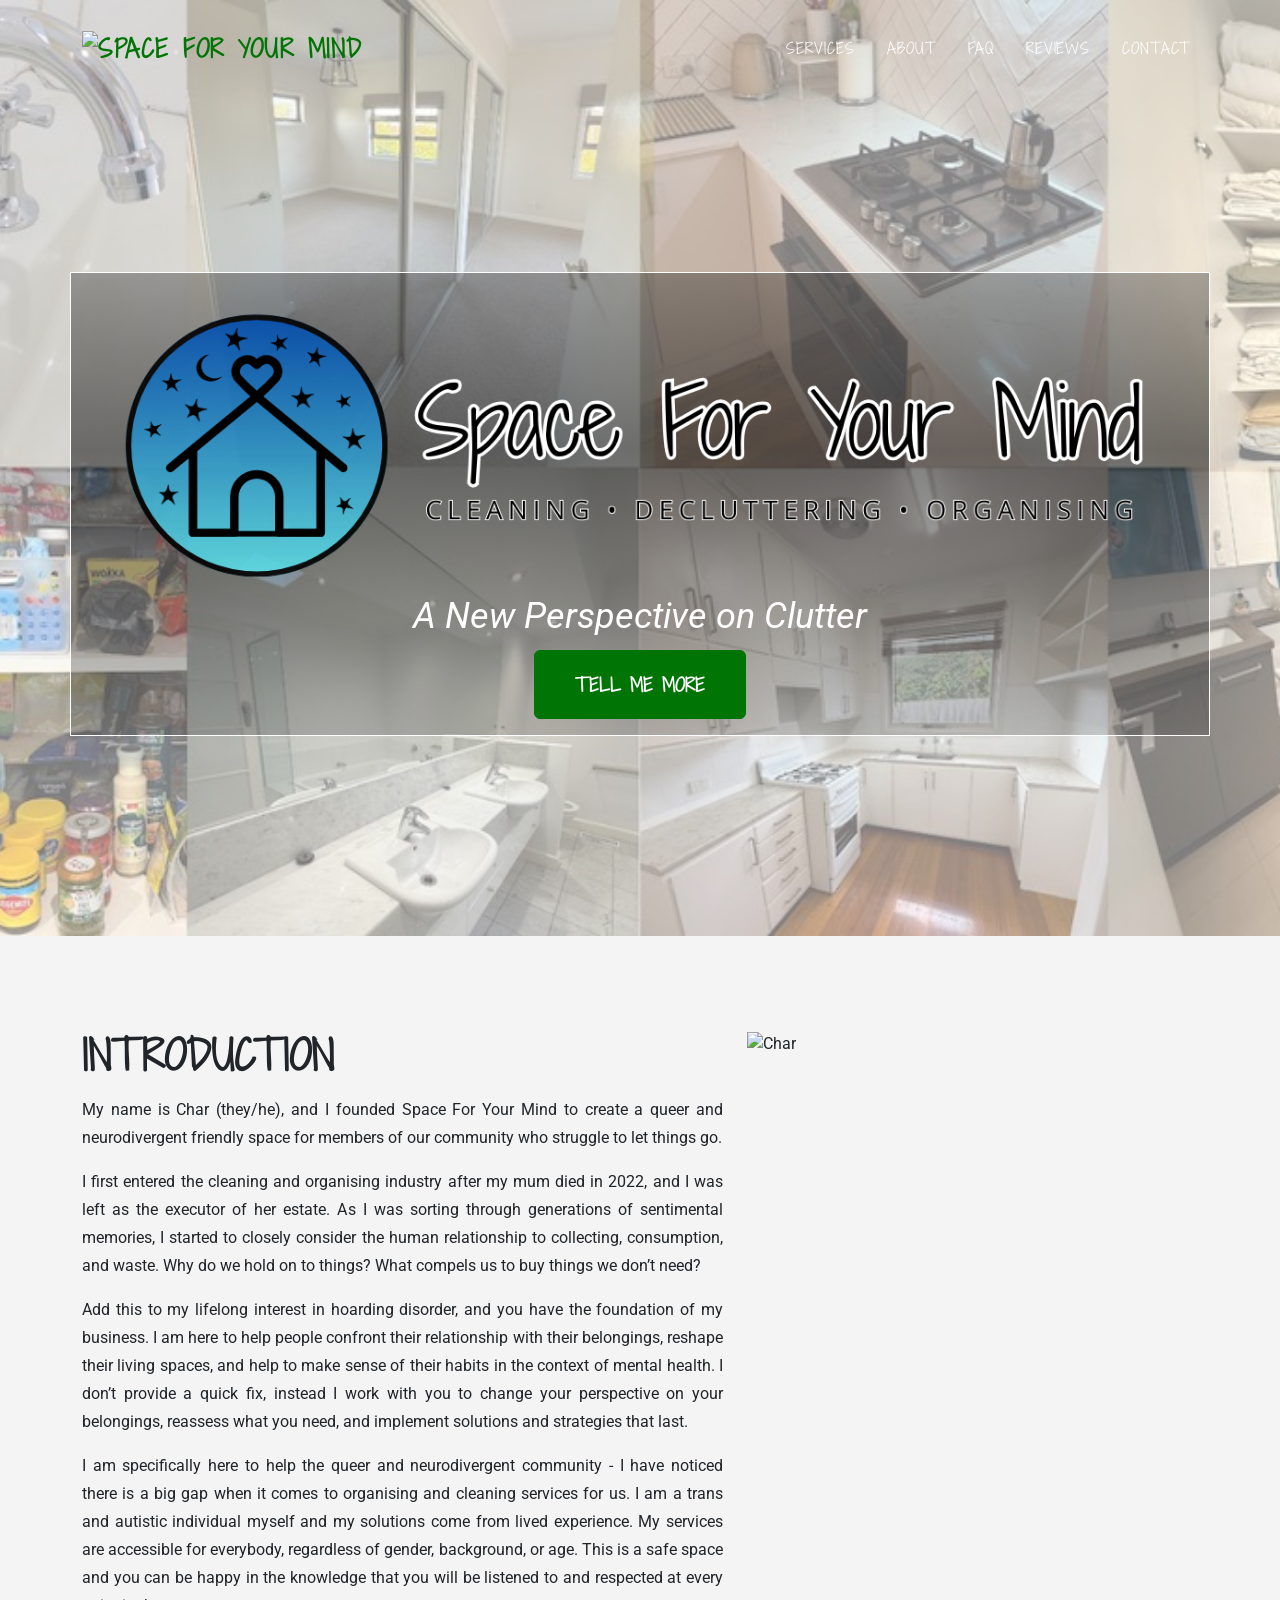
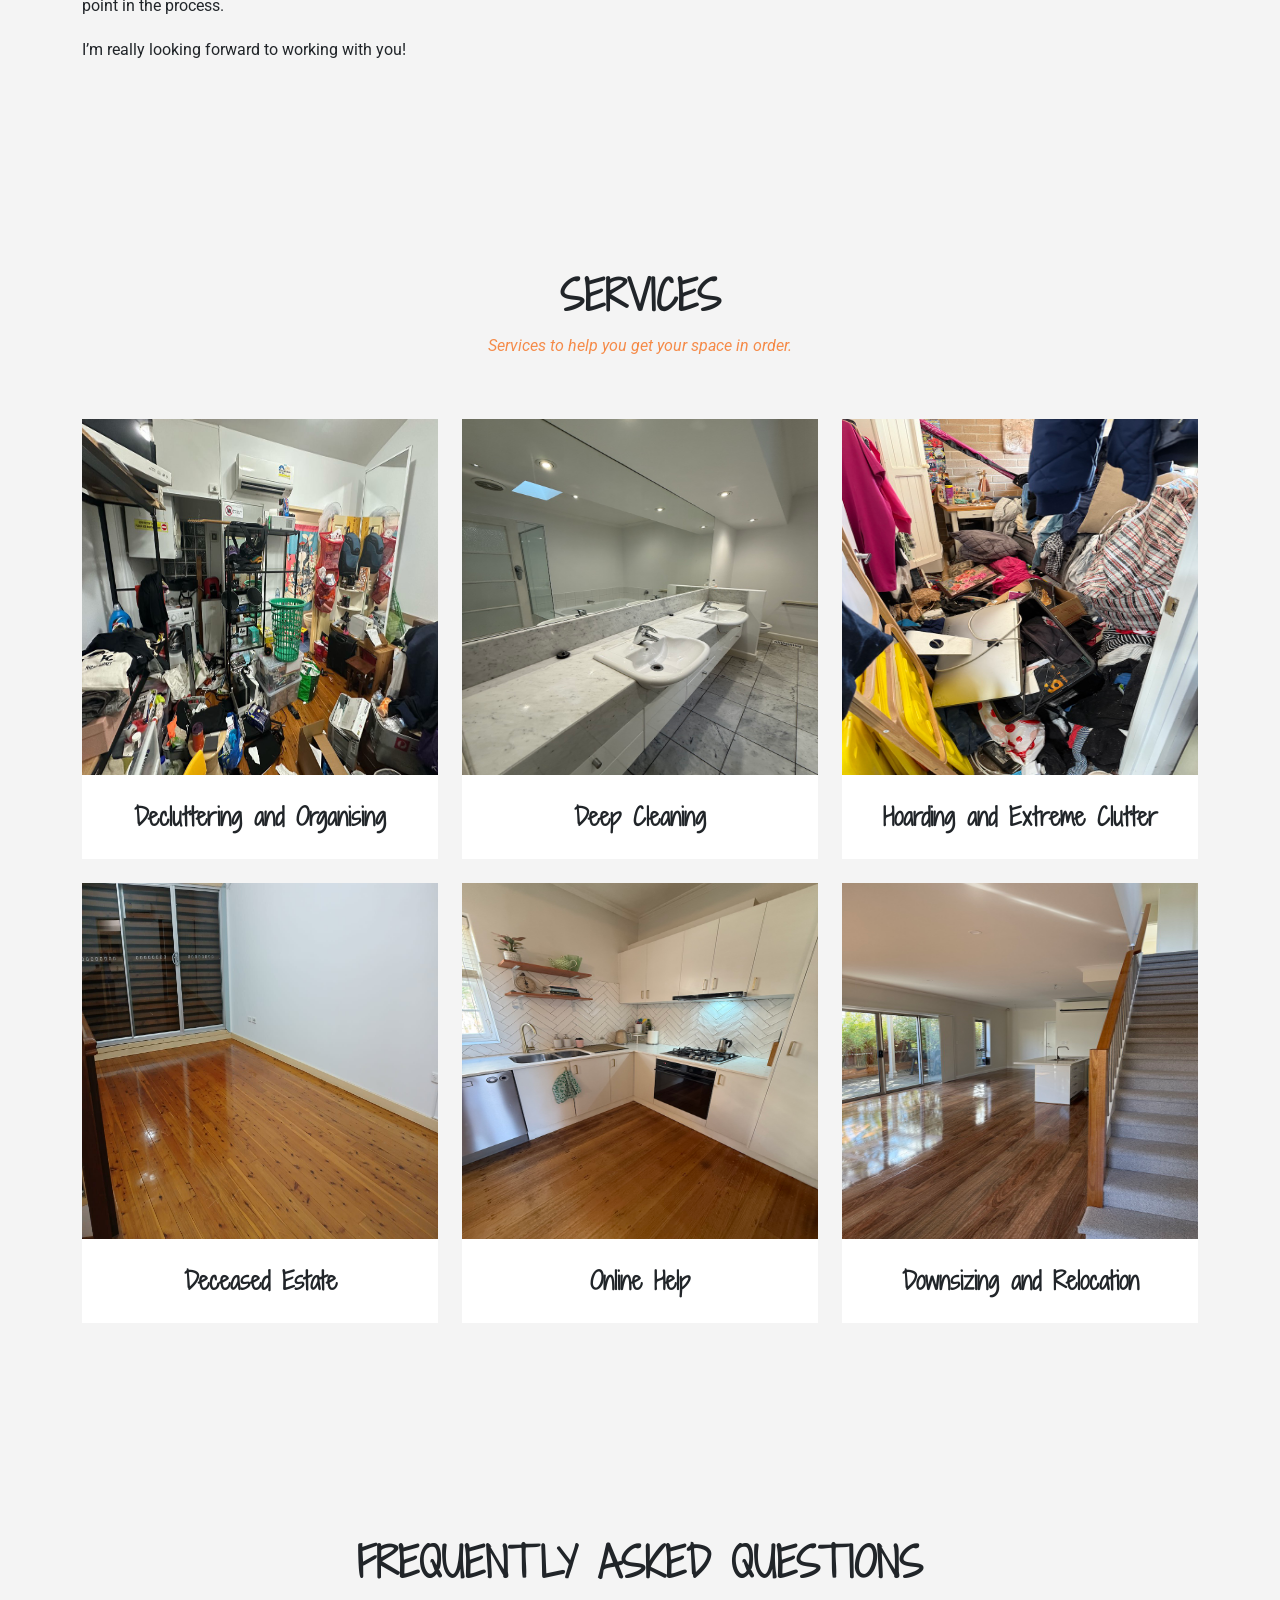
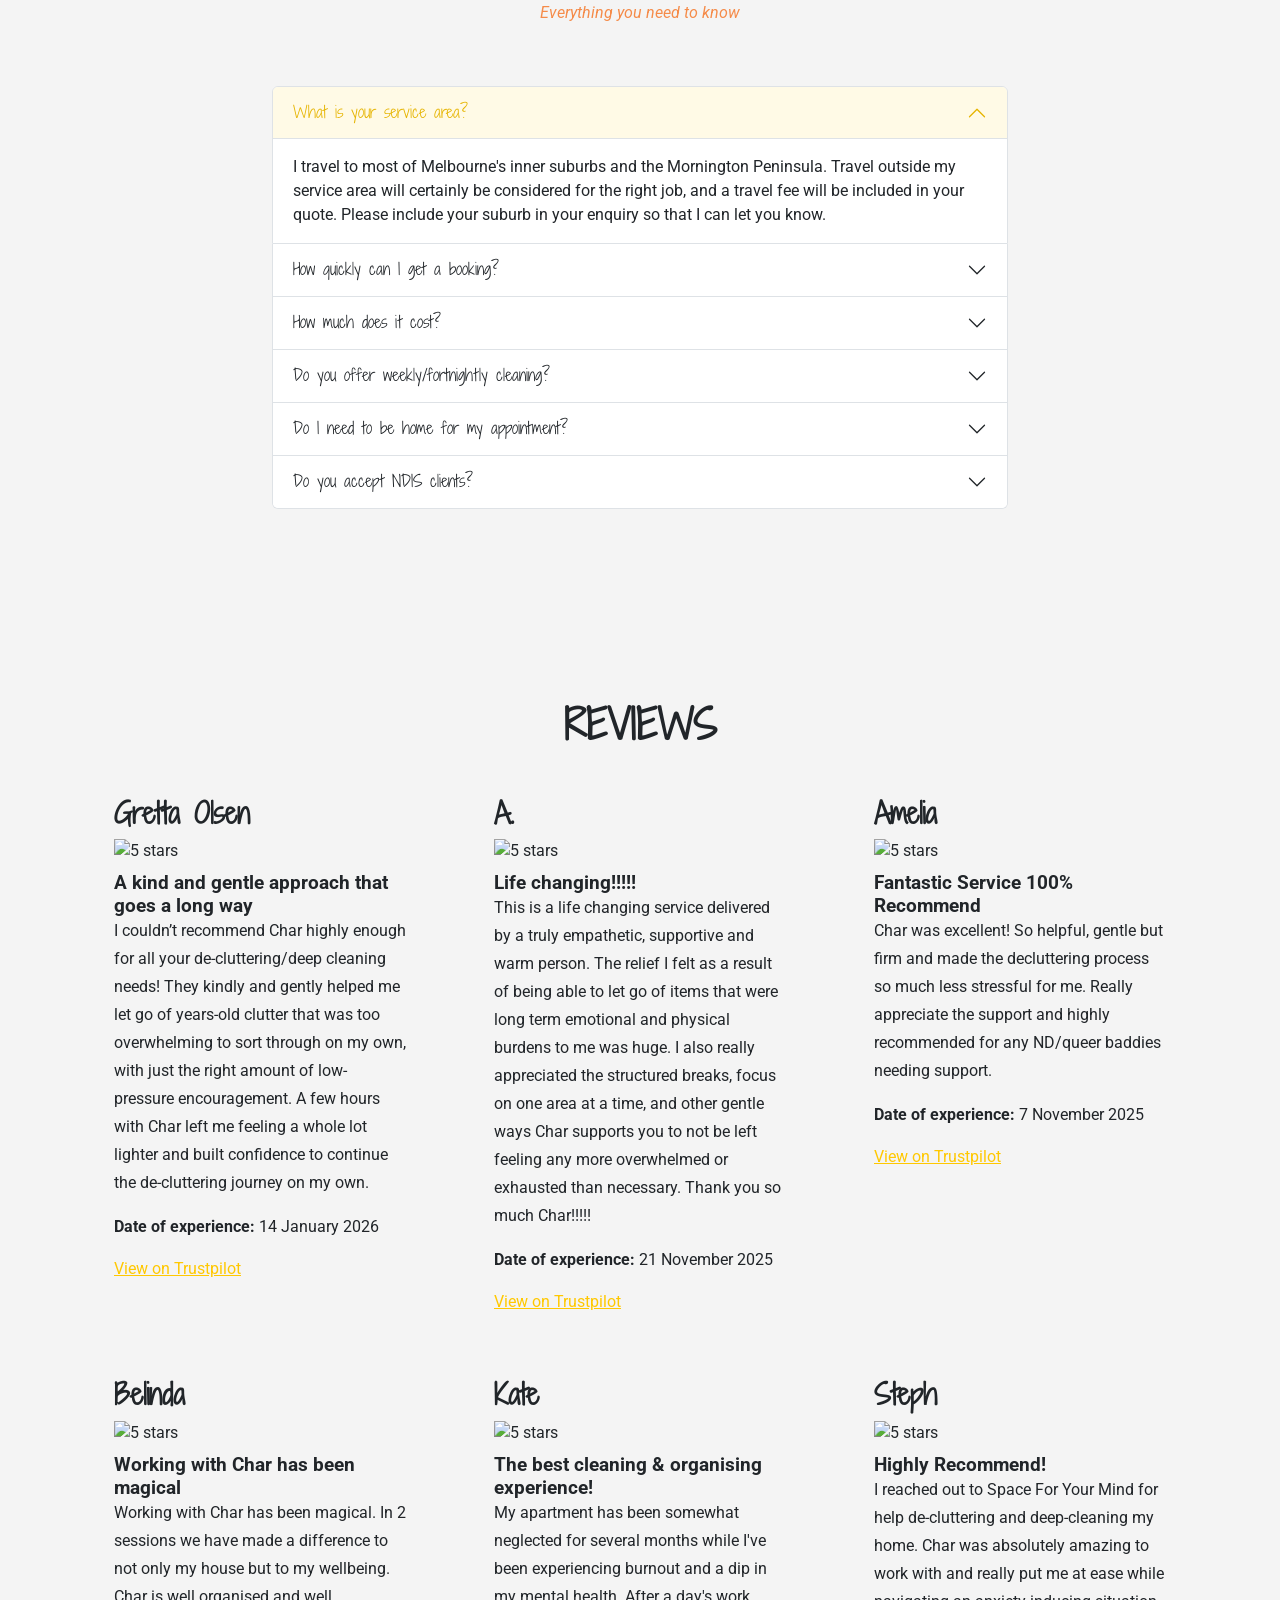
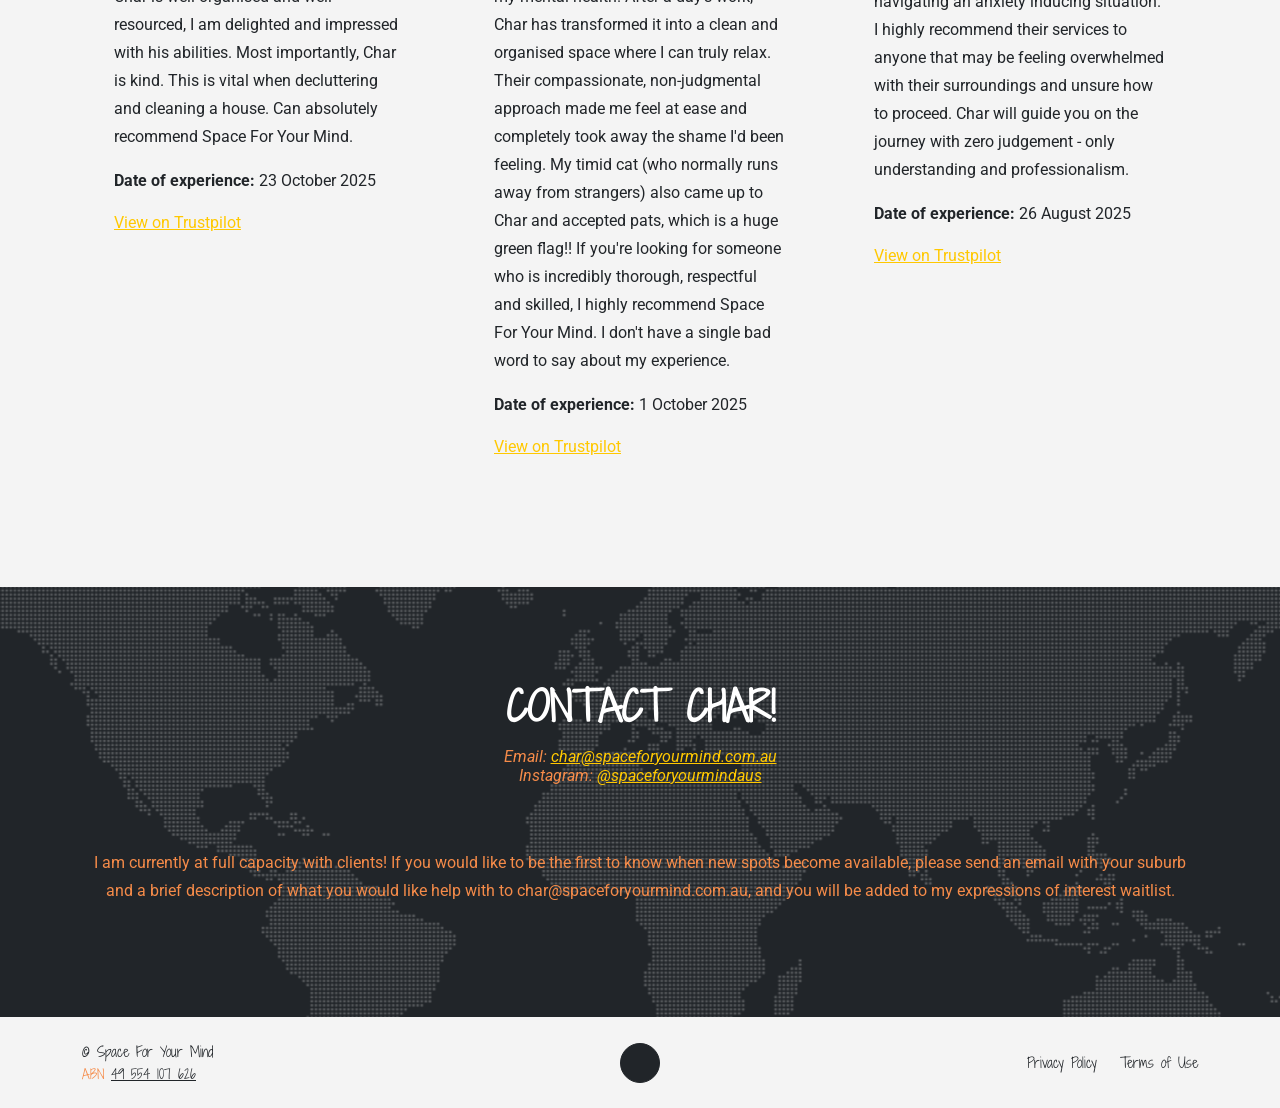
==== commit a77ba3a2: "Add NDIS changes" ====
--- a/docs/index.html
+++ b/docs/index.html
@@ -1003,6 +1003,19 @@
               </div>
             </div>
   
+            <div class="accordion-item">
+              <h2 class="accordion-header">
+                <button class="accordion-button collapsed" type="button" data-bs-toggle="collapse" data-bs-target="#faq6">
+                  Do you accept NDIS clients?
+                </button>
+              </h2>
+              <div id="faq6" class="accordion-collapse collapse" data-bs-parent="#faqAccordion">
+                <div class="accordion-body">
+                  Sadly, specific decluttering and hoarding supports are not covered under NDIS, and I am not able to claim NDIS payments for my services after recent legislation changes.
+                </div>
+              </div>
+            </div>
+  
           </div>
         </div>
       </div>
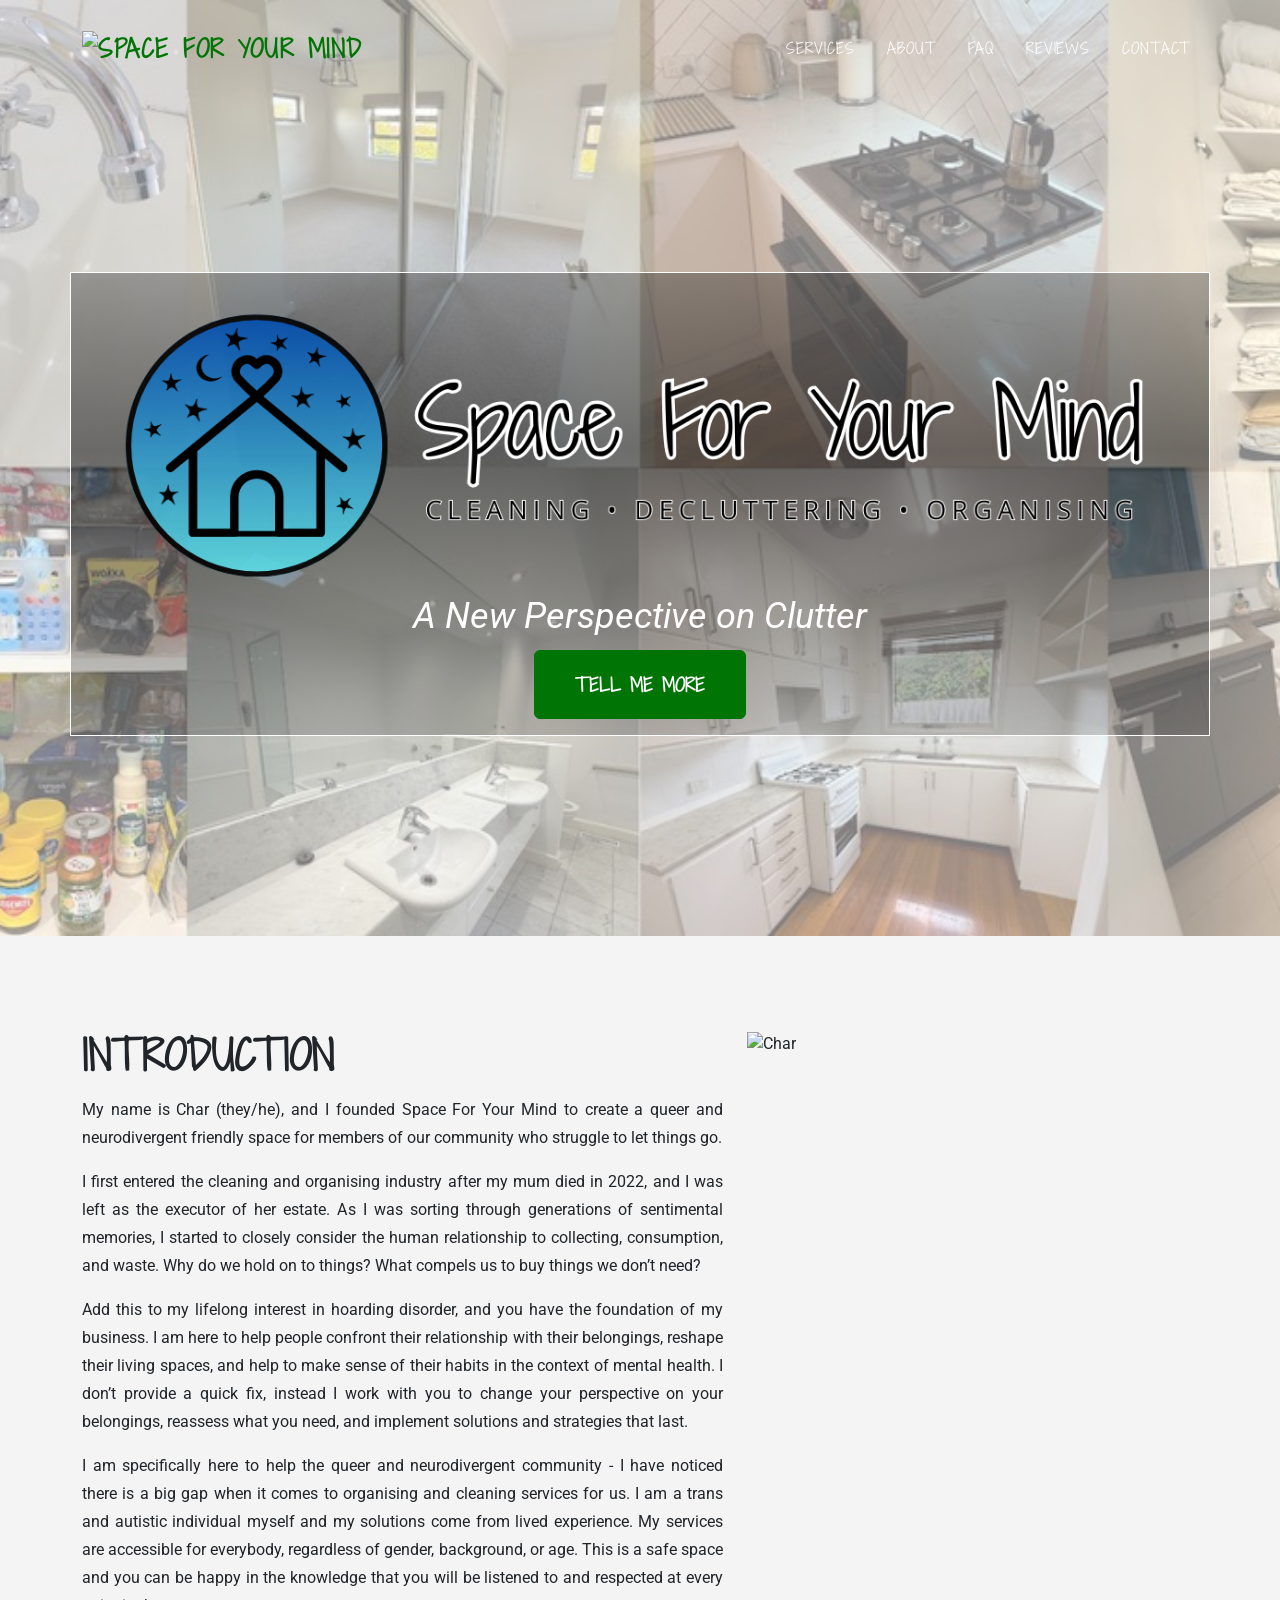
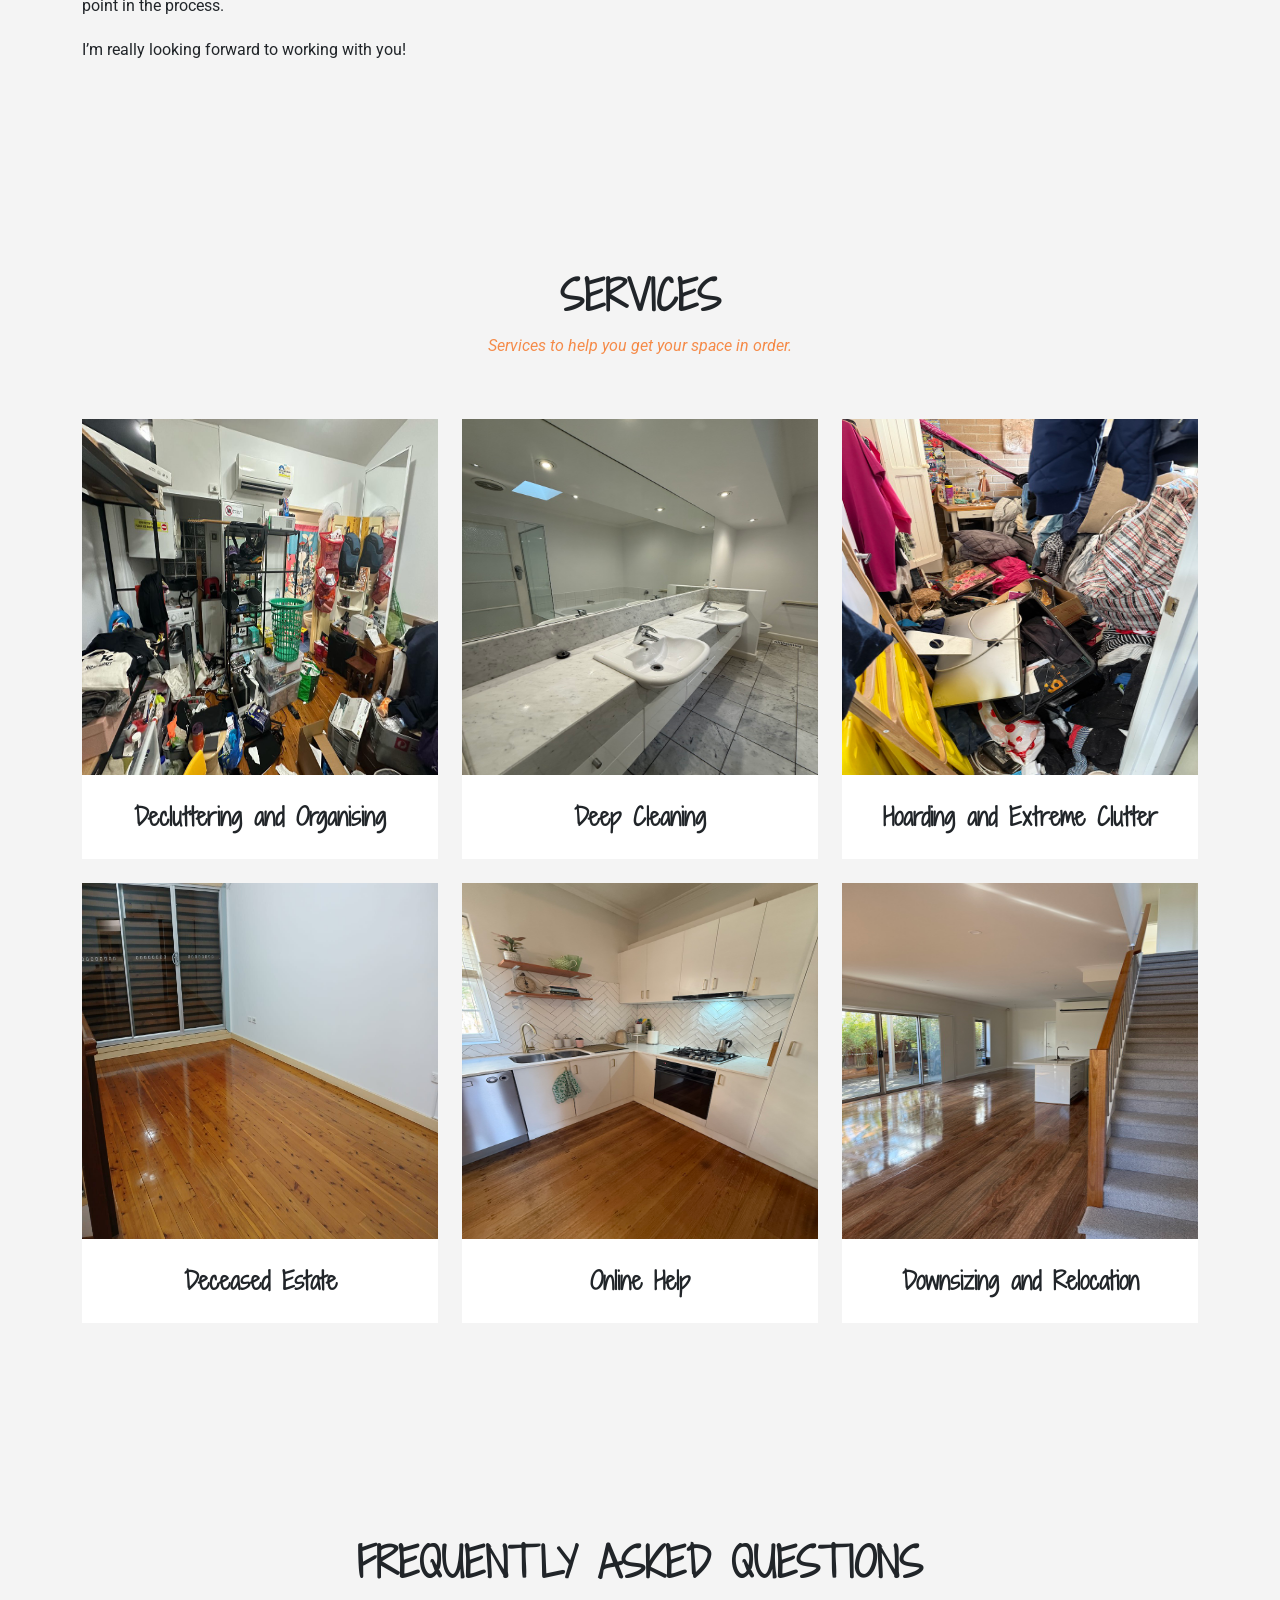
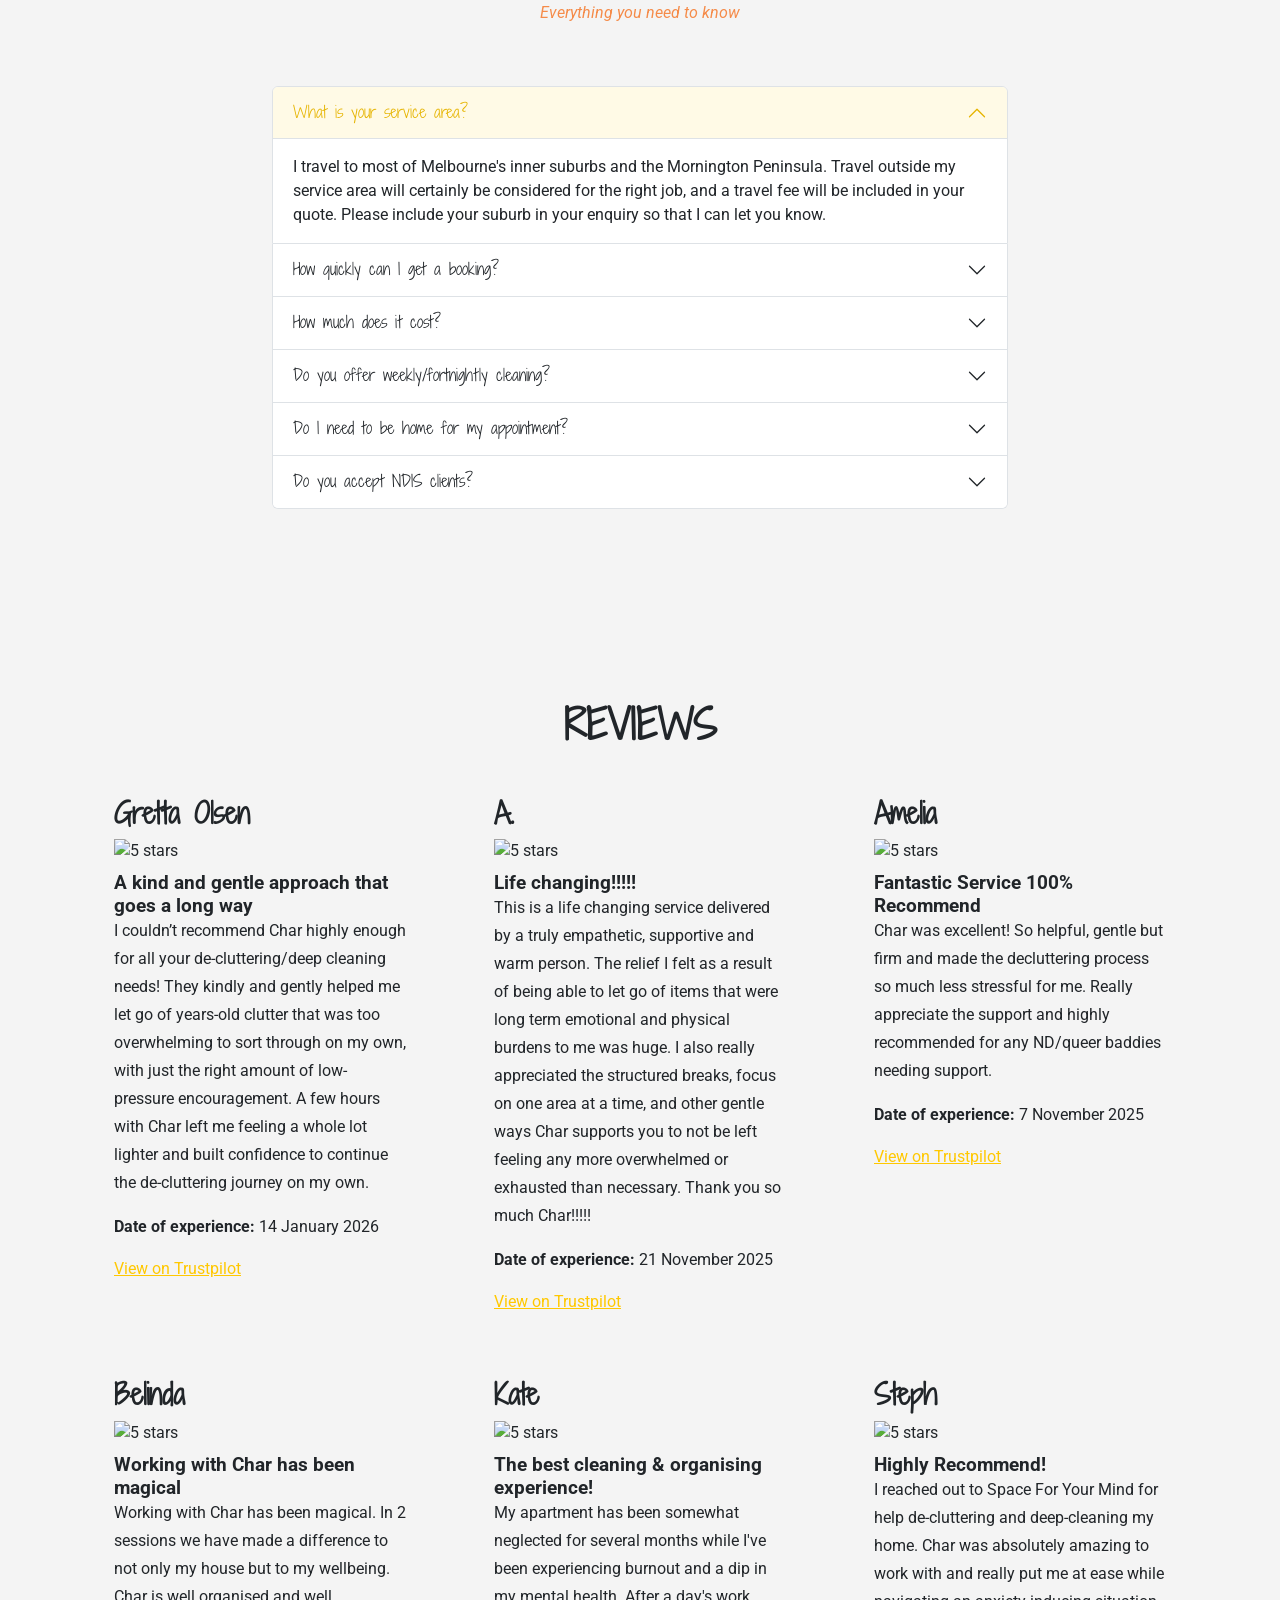
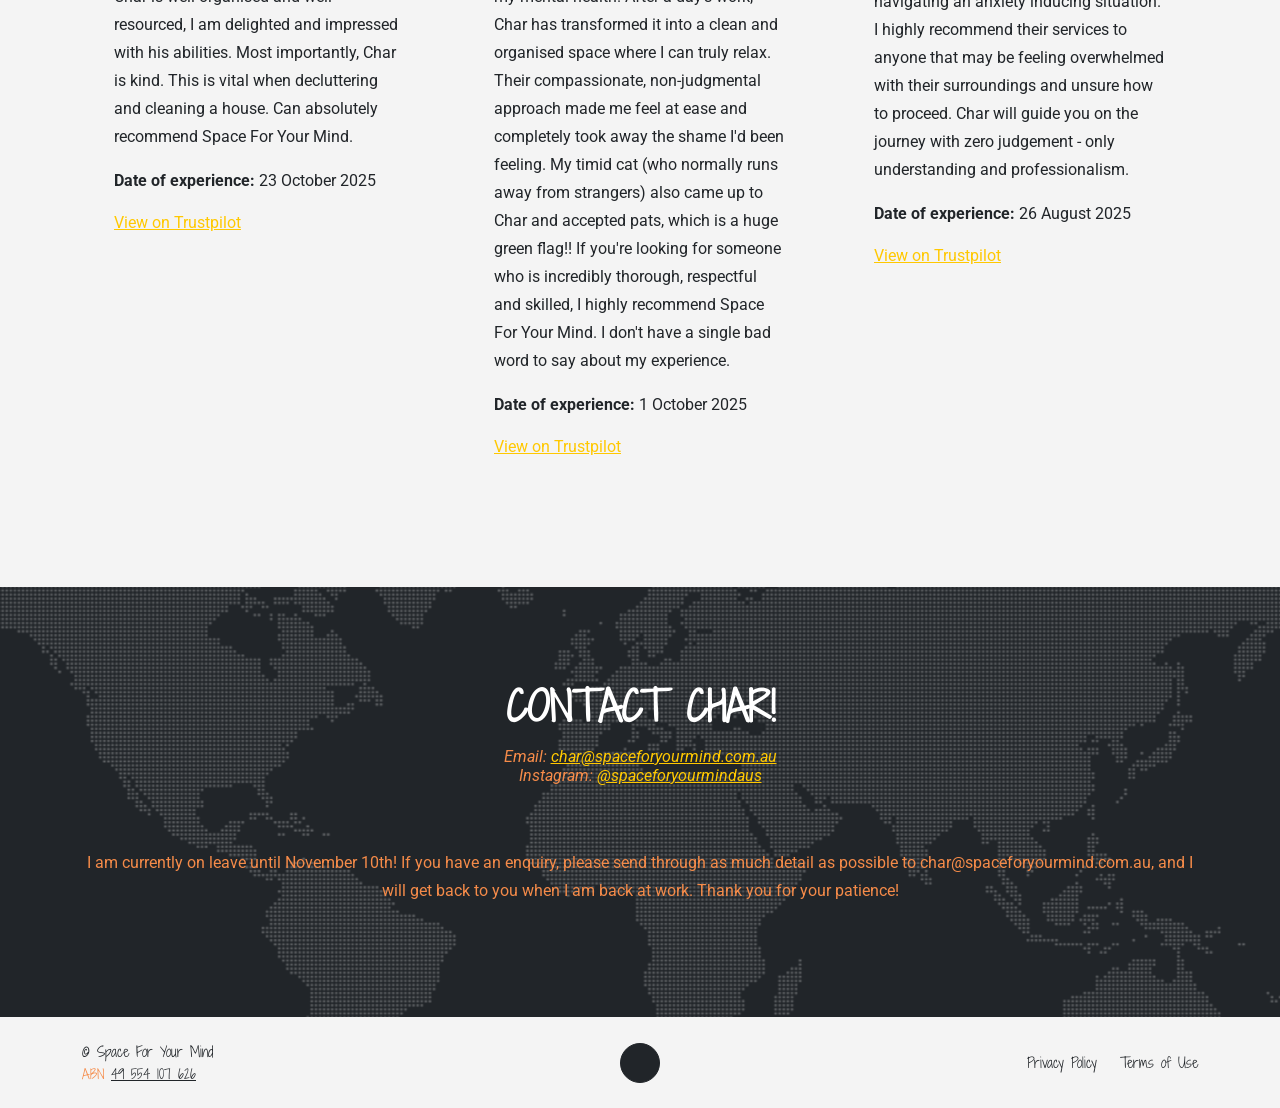
==== commit 40ea8fbc: "Oct 2026 break" ====
--- a/docs/index.html
+++ b/docs/index.html
@@ -1125,7 +1125,7 @@
           <br />
           Instagram: <a href="https://www.instagram.com/spaceforyourmindaus/" target="_blank">@spaceforyourmindaus</a>
         </h3>
-        <p style="color: #f58b49;">I am currently at full capacity with clients! If you would like to be the first to know when new spots become available, please send an email with your suburb and a brief description of what you would like help with to char@spaceforyourmind.com.au, and you will be added to my expressions of interest waitlist.</p>
+        <p style="color: #f58b49;">I am currently on leave until November 10th! If you have an enquiry, please send through as much detail as possible to char@spaceforyourmind.com.au, and I will get back to you when I am back at work. Thank you for your patience!</p>
       </div>
   
     </div>
